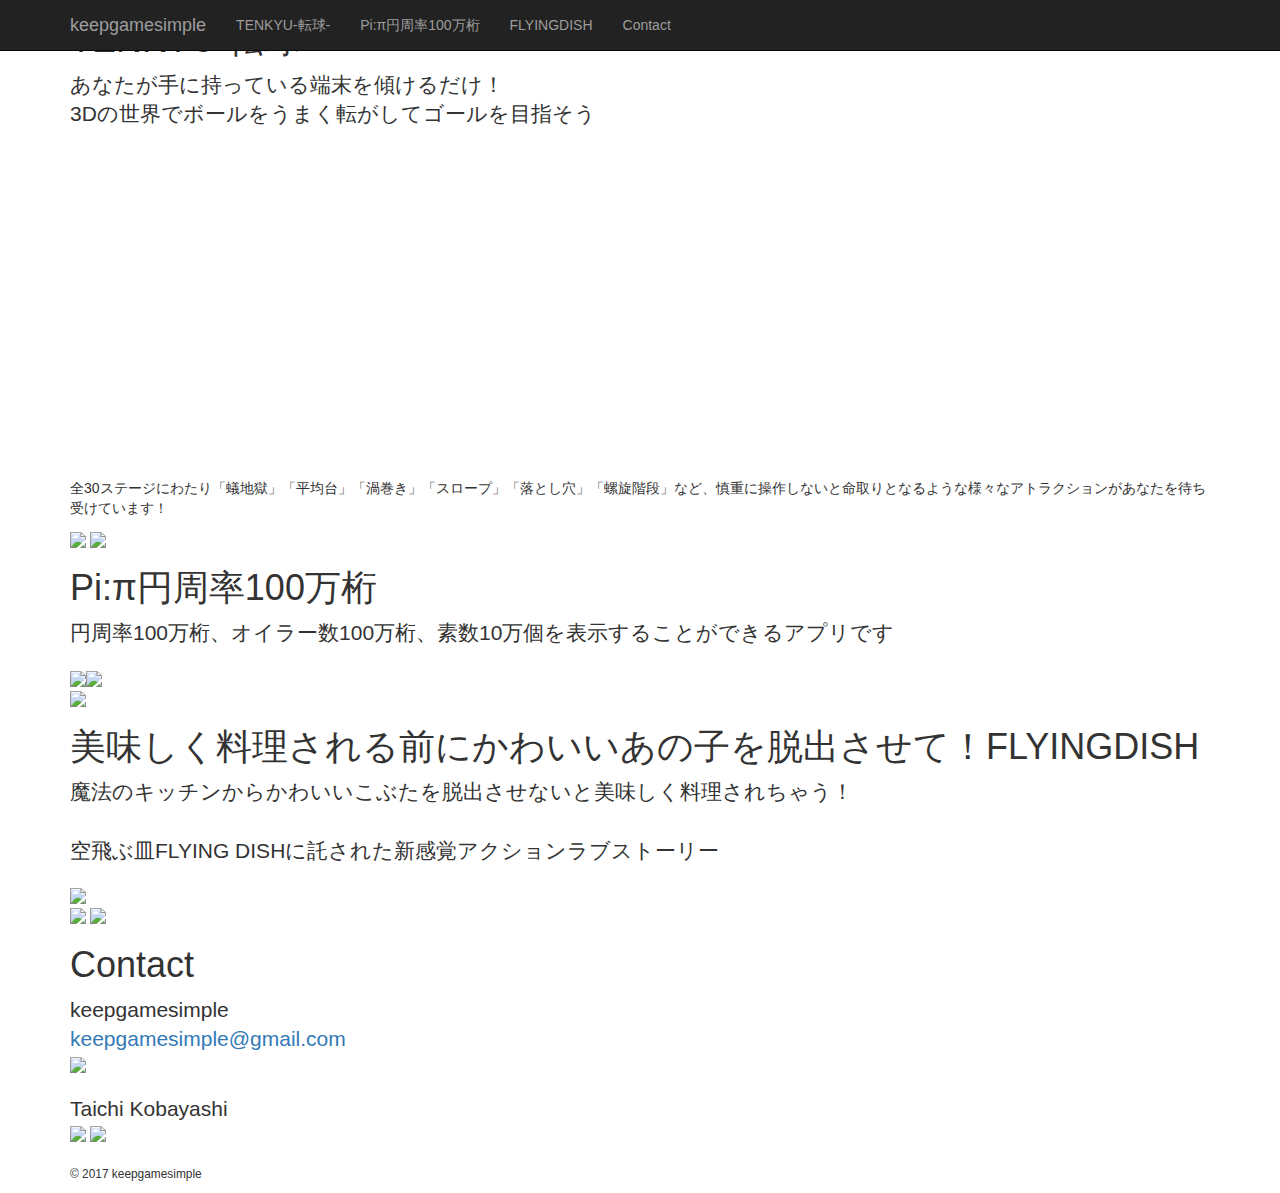
==== index.html @ e16b0402 "GAをhead内に配置" ====
<!DOCTYPE html>
<html>
  <head>
    <meta charset="utf-8">
    <meta http-equiv="X-UA-Compatible" content="IE=edge">
    <meta name="viewport" content="width=device-width, initial-scale=1">
    <!-- The above 3 meta tags *must* come first in the head; any other head content must come *after* these tags -->

    <title>keepgamesimple</title>
    <link rel="icon" type="image/png" href="image/favicon.png" />

    <meta property="og:title" content="keepgamesimple" />
    <meta property="og:url" content="https://kbysta1.github.io/index.html" />
    <meta property="og:type" content="website" />
    <meta property="og:image" content="https://kbysta1.github.io/image/keepgamesimple_logo.png" />
    <meta property="og:site_name" content="keepgamesimple" />
    <meta property="og:description" content="2017年 iOS, Android向けボール転がしゲーム「TENKYU-転球-」をリリース！keepgamesimpleはシンプルにこだわったゲームを制作しています" />

    <!-- Bootstrap -->
    <link rel="stylesheet" href="https://maxcdn.bootstrapcdn.com/bootstrap/3.3.7/css/bootstrap.min.css" integrity="sha384-BVYiiSIFeK1dGmJRAkycuHAHRg32OmUcww7on3RYdg4Va+PmSTsz/K68vbdEjh4u" crossorigin="anonymous">
    <link rel="stylesheet" href="https://maxcdn.bootstrapcdn.com/bootstrap/3.3.7/css/bootstrap-theme.min.css" integrity="sha384-rHyoN1iRsVXV4nD0JutlnGaslCJuC7uwjduW9SVrLvRYooPp2bWYgmgJQIXwl/Sp" crossorigin="anonymous">
    <link rel="stylesheet" href="css/custom.css">

    <!-- HTML5 shim and Respond.js for IE8 support of HTML5 elements and media queries -->
    <!-- WARNING: Respond.js doesn't work if you view the page via file:// -->
    <!--[if lt IE 9]>
      <script src="https://oss.maxcdn.com/html5shiv/3.7.3/html5shiv.min.js"></script>
      <script src="https://oss.maxcdn.com/respond/1.4.2/respond.min.js"></script>
    <![endif]-->

    <script>
      (function(i,s,o,g,r,a,m){i['GoogleAnalyticsObject']=r;i[r]=i[r]||function(){
      (i[r].q=i[r].q||[]).push(arguments)},i[r].l=1*new Date();a=s.createElement(o),
      m=s.getElementsByTagName(o)[0];a.async=1;a.src=g;m.parentNode.insertBefore(a,m)
      })(window,document,'script','https://www.google-analytics.com/analytics.js','ga');
    
      ga('create', 'UA-96598038-1', 'auto');
      ga('send', 'pageview');
    
    </script>
  </head>
  <body>

    <nav class="navbar navbar-inverse navbar-fixed-top">
      <div class="container">
        <div class="navbar-header">
          <button type="button" class="navbar-toggle collapsed" data-toggle="collapse" data-target="#navbar" aria-expanded="false" aria-controls="navbar">
            <span class="sr-only">Toggle navigation</span>
            <span class="icon-bar"></span>
            <span class="icon-bar"></span>
            <span class="icon-bar"></span>
            <span class="icon-bar"></span>
          </button>
          <a class="navbar-brand" href="#">keepgamesimple</a>
        </div>
        <div id="navbar" class="collapse navbar-collapse">
          <ul class="nav navbar-nav">
            <li><a href="#tenkyu">TENKYU-転球-</a></li>
            <li><a href="#pi">Pi:π円周率100万桁</a></li>
            <li><a href="#flyingdish">FLYINGDISH</a></li>
            <li><a href="#contact">Contact</a></li>
          </ul>
        </div><!--/.nav-collapse -->
      </div>
    </nav>

    <div class="container">
      <div class="starter-template" id="tenkyu">
        <h1>TENKYU-転球-</h1>
        <p class="lead">あなたが手に持っている端末を傾けるだけ！<br>3Dの世界でボールをうまく転がしてゴールを目指そう<br></p>
        <p class="movie-wrap"><iframe width="560" height="315" src="https://www.youtube.com/embed/v9nyya80d1k?ecver=1" frameborder="0" allowfullscreen></iframe><br>
        <p>全30ステージにわたり「蟻地獄」「平均台」「渦巻き」「スロープ」「落とし穴」「螺旋階段」など、慎重に操作しないと命取りとなるような様々なアトラクションがあなたを待ち受けています！</p>
        <div>
          <a target=”_blank” href="https://itunes.apple.com/app/id1189800250?mt=8"><img width="135px" src="image/Download_on_the_App_Store_Badge_US-UK_135x40.svg"></a>
          <a target=”_blank” href="https://play.google.com/store/apps/details?id=com.keepgamesimple.rollingsphere"><img width="155px" src="image/google-play-badge.png"></a>
        </div>
      </div>

      <div class="starter-template" id="pi">
        <h1>Pi:π円周率100万桁</h1>
        <p class="lead">円周率100万桁、オイラー数100万桁、素数10万個を表示することができるアプリです</p>
        <figure> 
          <img src="image/pi3.png" width="300px"><img src="image/pi1.png" width="300px"> 
        </figure>
        <div>
          <a target=”_blank” href="https://itunes.apple.com/app/id1037576106?mt=8"><img width="135px" src="image/Download_on_the_App_Store_Badge_US-UK_135x40.svg"></a>
        </div>
      </div>

      <div class="starter-template" id="flyingdish">
        <h1>美味しく料理される前にかわいいあの子を脱出させて！FLYINGDISH</h1>
        <p class="lead">魔法のキッチンからかわいいこぶたを脱出させないと美味しく料理されちゃう！<br><br>空飛ぶ皿FLYING DISHに託された新感覚アクションラブストーリー</p>
        <figure> 
          <img src="image/flyingdish.png" width="300px">
        </figure>
        <div>
          <a target=”_blank” href="https://itunes.apple.com/app/id908052584?mt=8"><img width="135px" src="image/Download_on_the_App_Store_Badge_US-UK_135x40.svg"></a>
          <a target=”_blank” href="https://play.google.com/store/apps/details?id=com.keepgamesimple.FlyingDish"><img width="155px" src="image/google-play-badge.png"></a>
        </div>
      </div>

      <div class="starter-template" id="contact">
        <h1>Contact</h1>
        <address>
          <p class="lead" style="margin-bottom:0px">keepgamesimple<br><a href="mailto:keepgamesimple@gmail.com">keepgamesimple@gmail.com</a></p>
          <p><a target=”_blank” href="https://twitter.com/keepgamesimple" alt="twitter"><img src="image/Twitter_Social_Icon_Blue.png" width="64px"></a></p>
        </address>

        <address>
          <p class="lead" style="margin-bottom:0px">Taichi Kobayashi</p>
          <div>
            <a target=”_blank” href="http://qiita.com/kbysta1" alt="qiita"><img src="image/qiita-square.png" width="64px"></a>
            <a target=”_blank” href="https://github.com/kbysta1" alt="github"><img src="image/GitHub-Mark-64px.png" width="64px"></a>
          </div>
        </address>
      </div>

      <div class="starter-template">
        <p><small>&copy; 2017 keepgamesimple</small></p>
      </div>

    </div><!-- /.container -->

    <script src="https://ajax.googleapis.com/ajax/libs/jquery/1.12.4/jquery.min.js"></script>
    <script src="https://maxcdn.bootstrapcdn.com/bootstrap/3.3.7/js/bootstrap.min.js" integrity="sha384-Tc5IQib027qvyjSMfHjOMaLkfuWVxZxUPnCJA7l2mCWNIpG9mGCD8wGNIcPD7Txa" crossorigin="anonymous"></script>
  </body>
</html>
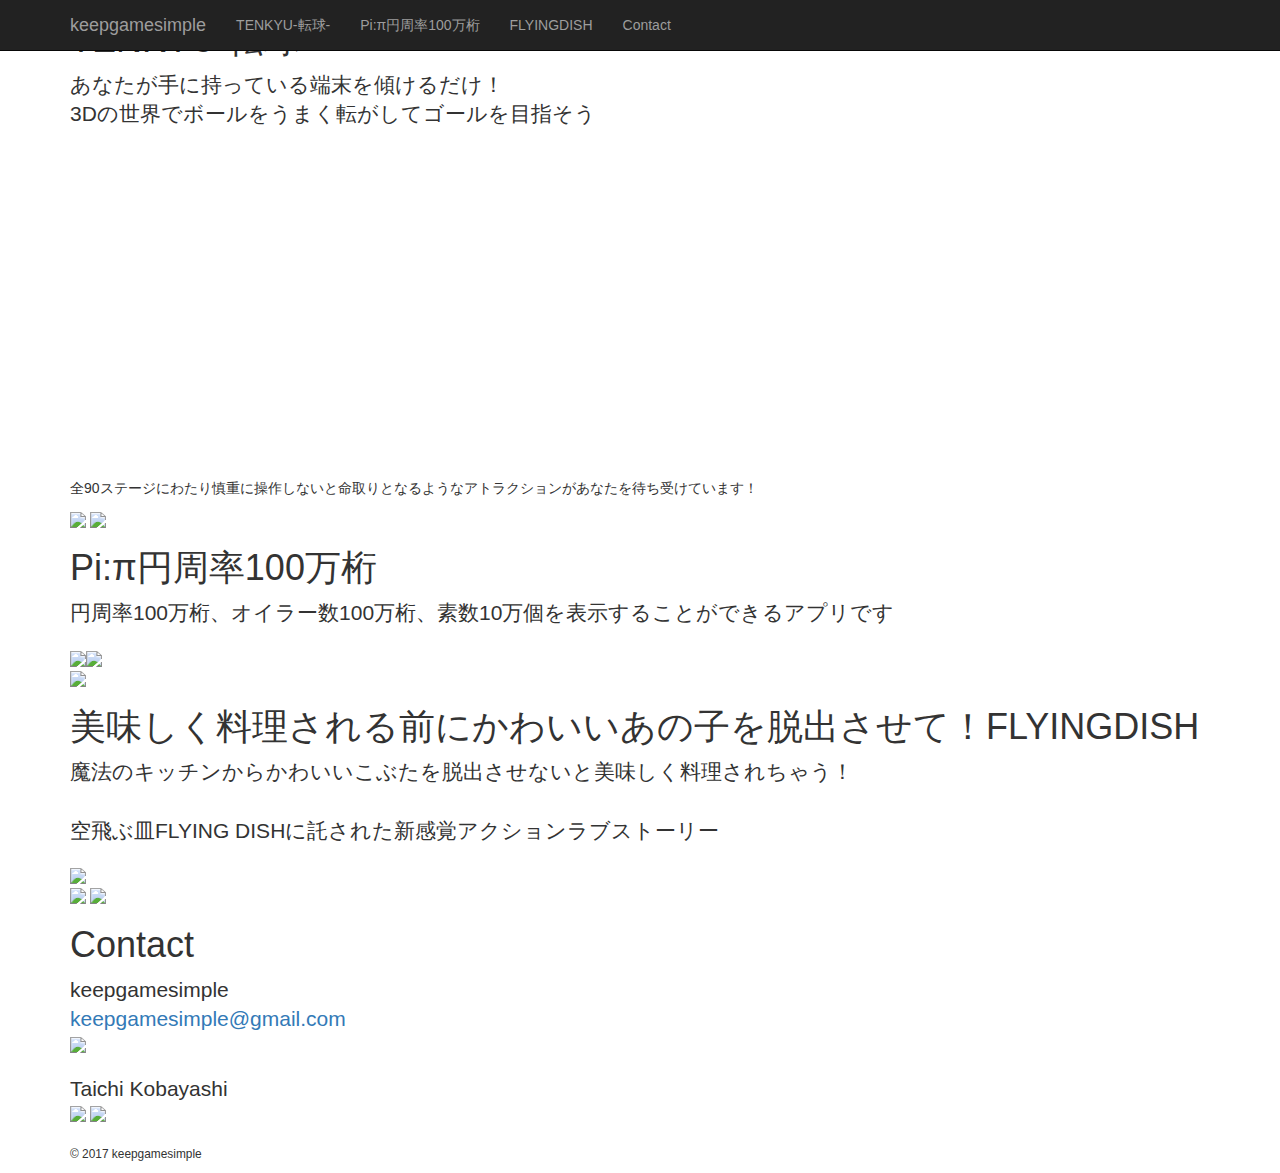
==== commit a467ad98: "tenkyu v2" ====
--- a/index.html
+++ b/index.html
@@ -9,6 +9,9 @@
     <title>keepgamesimple</title>
     <link rel="icon" type="image/png" href="image/favicon.png" />
 
+    <meta name="keywords" content="keepgamesimple"/>
+    <meta name="description" content="2017年 iOS, Android向けボール転がしゲーム「TENKYU-転球-」をリリース！keepgamesimpleはシンプルにこだわったゲームを制作しています"/>
+   
     <meta property="og:title" content="keepgamesimple" />
     <meta property="og:url" content="https://kbysta1.github.io/index.html" />
     <meta property="og:type" content="website" />
@@ -54,42 +57,46 @@
           <a class="navbar-brand" href="#">keepgamesimple</a>
         </div>
         <div id="navbar" class="collapse navbar-collapse">
-          <ul class="nav navbar-nav">
-            <li><a href="#tenkyu">TENKYU-転球-</a></li>
-            <li><a href="#pi">Pi:π円周率100万桁</a></li>
-            <li><a href="#flyingdish">FLYINGDISH</a></li>
-            <li><a href="#contact">Contact</a></li>
+          <ul class="nav navbar-nav"  itemscope itemtype="http://schema.org/SiteNavigationElement">
+            <li itemprop="name"><a href="#tenkyu">TENKYU-転球-</a></li>
+            <li itemprop="name"><a href="#pi">Pi:π円周率100万桁</a></li>
+            <li itemprop="name"><a href="#flyingdish">FLYINGDISH</a></li>
+            <li itemprop="name"><a href="#contact">Contact</a></li>
           </ul>
         </div><!--/.nav-collapse -->
       </div>
     </nav>
 
     <div class="container">
-      <div class="starter-template" id="tenkyu">
-        <h1>TENKYU-転球-</h1>
-        <p class="lead">あなたが手に持っている端末を傾けるだけ！<br>3Dの世界でボールをうまく転がしてゴールを目指そう<br></p>
-        <p class="movie-wrap"><iframe width="560" height="315" src="https://www.youtube.com/embed/v9nyya80d1k?ecver=1" frameborder="0" allowfullscreen></iframe><br>
-        <p>全30ステージにわたり「蟻地獄」「平均台」「渦巻き」「スロープ」「落とし穴」「螺旋階段」など、慎重に操作しないと命取りとなるような様々なアトラクションがあなたを待ち受けています！</p>
+      <div class="starter-template" id="tenkyu" itemscope itemtype="http://schema.org/MobileApplication">
+        <h1 itemprop="name">TENKYU-転球-</h1>
+        <p class="lead" itemprop="description">あなたが手に持っている端末を傾けるだけ！<br>3Dの世界でボールをうまく転がしてゴールを目指そう<br></p>
+        <p class="movie-wrap"><iframe width="560" height="315" src="https://www.youtube.com/embed/AOAkXxg40KI?ecver=1" frameborder="0" allowfullscreen></iframe></p>
+        <p> 全90ステージにわたり慎重に操作しないと命取りとなるようなアトラクションがあなたを待ち受けています！</p>
         <div>
           <a target=”_blank” href="https://itunes.apple.com/app/id1189800250?mt=8"><img width="135px" src="image/Download_on_the_App_Store_Badge_US-UK_135x40.svg"></a>
           <a target=”_blank” href="https://play.google.com/store/apps/details?id=com.keepgamesimple.rollingsphere"><img width="155px" src="image/google-play-badge.png"></a>
         </div>
+        <span itemprop="operatingSystem" hidden>iOS, Android</span>
+        <span itemprop="applicationCategory" hidden>Game</span>
       </div>
 
-      <div class="starter-template" id="pi">
-        <h1>Pi:π円周率100万桁</h1>
-        <p class="lead">円周率100万桁、オイラー数100万桁、素数10万個を表示することができるアプリです</p>
+      <div class="starter-template" id="pi" itemscope itemtype="http://schema.org/MobileApplication">
+        <h1 itemprop="name">Pi:π円周率100万桁</h1>
+        <p class="lead" itemprop="description">円周率100万桁、オイラー数100万桁、素数10万個を表示することができるアプリです</p>
         <figure> 
           <img src="image/pi3.png" width="300px"><img src="image/pi1.png" width="300px"> 
         </figure>
         <div>
           <a target=”_blank” href="https://itunes.apple.com/app/id1037576106?mt=8"><img width="135px" src="image/Download_on_the_App_Store_Badge_US-UK_135x40.svg"></a>
         </div>
+        <span itemprop="operatingSystem" hidden>iOS, Android</span>
+        <span itemprop="applicationCategory" hidden>Game</span>
       </div>
 
-      <div class="starter-template" id="flyingdish">
-        <h1>美味しく料理される前にかわいいあの子を脱出させて！FLYINGDISH</h1>
-        <p class="lead">魔法のキッチンからかわいいこぶたを脱出させないと美味しく料理されちゃう！<br><br>空飛ぶ皿FLYING DISHに託された新感覚アクションラブストーリー</p>
+      <div class="starter-template" id="flyingdish" itemscope itemtype="http://schema.org/MobileApplication">
+        <h1 itemprop="name">美味しく料理される前にかわいいあの子を脱出させて！FLYINGDISH</h1>
+        <p class="lead" itemprop="description">魔法のキッチンからかわいいこぶたを脱出させないと美味しく料理されちゃう！<br><br>空飛ぶ皿FLYING DISHに託された新感覚アクションラブストーリー</p>
         <figure> 
           <img src="image/flyingdish.png" width="300px">
         </figure>
@@ -97,6 +104,8 @@
           <a target=”_blank” href="https://itunes.apple.com/app/id908052584?mt=8"><img width="135px" src="image/Download_on_the_App_Store_Badge_US-UK_135x40.svg"></a>
           <a target=”_blank” href="https://play.google.com/store/apps/details?id=com.keepgamesimple.FlyingDish"><img width="155px" src="image/google-play-badge.png"></a>
         </div>
+        <span itemprop="operatingSystem" hidden>iOS, Android</span>
+        <span itemprop="applicationCategory" hidden>Game</span>
       </div>
 
       <div class="starter-template" id="contact">
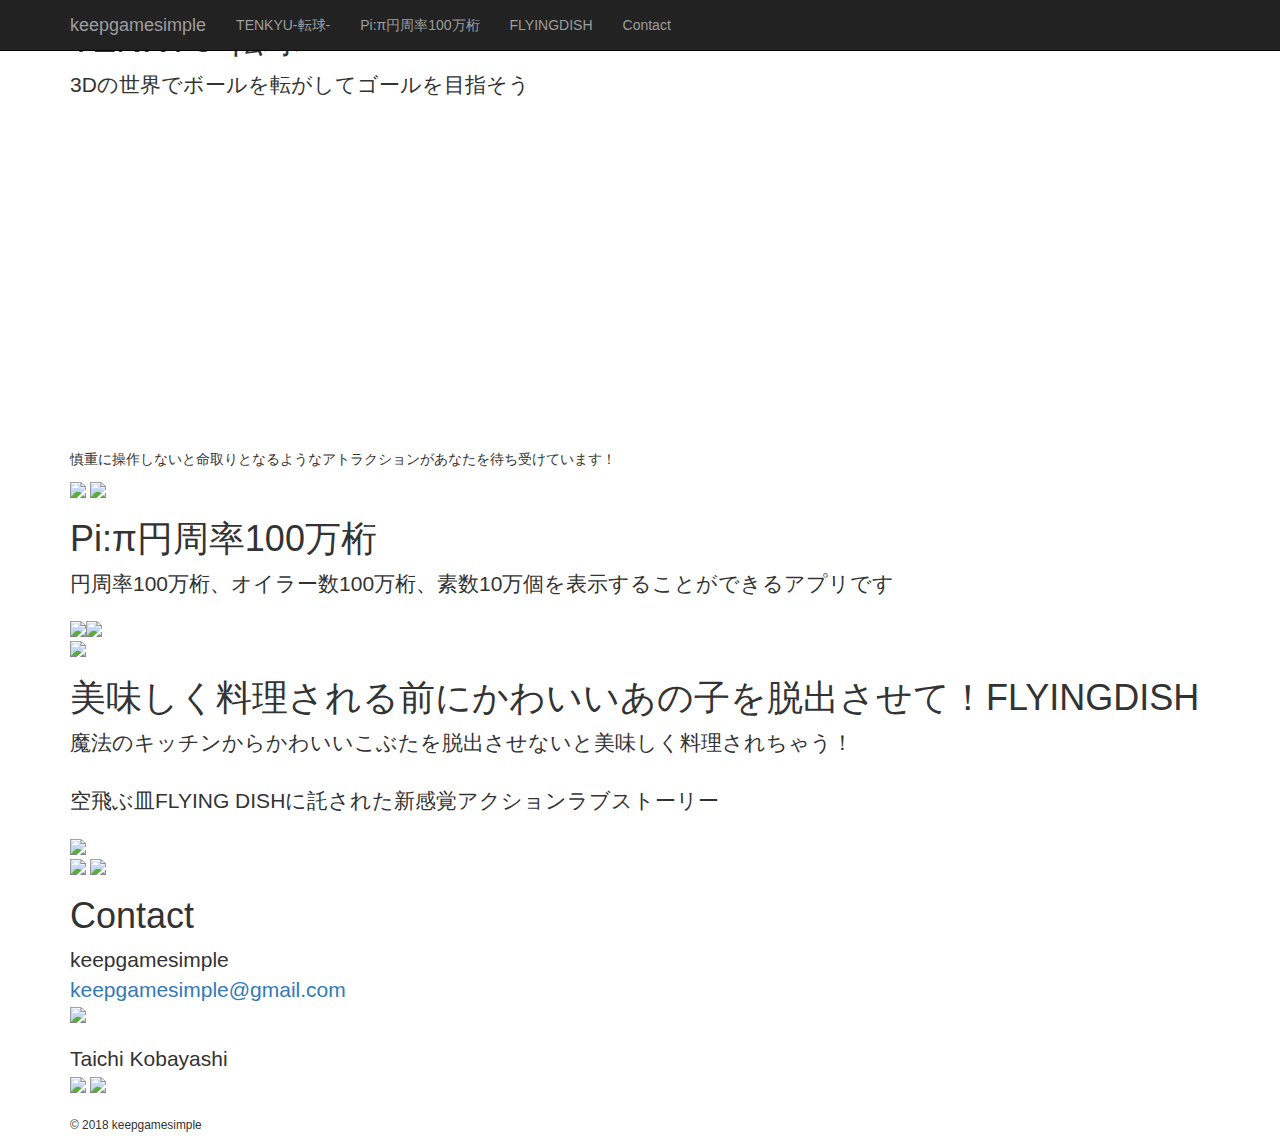
==== commit 5ffb87f5: "update" ====
--- a/index.html
+++ b/index.html
@@ -10,14 +10,14 @@
     <link rel="icon" type="image/png" href="image/favicon.png" />
 
     <meta name="keywords" content="keepgamesimple"/>
-    <meta name="description" content="2017年 iOS, Android向けボール転がしゲーム「TENKYU-転球-」をリリース！keepgamesimpleはシンプルにこだわったゲームを制作しています"/>
+    <meta name="description" content="iOS, Android向けボール転がしゲーム「TENKYU-転球-」をリリース！keepgamesimpleはシンプルにこだわったゲームを制作しています"/>
    
     <meta property="og:title" content="keepgamesimple" />
     <meta property="og:url" content="https://kbysta1.github.io/index.html" />
     <meta property="og:type" content="website" />
     <meta property="og:image" content="https://kbysta1.github.io/image/keepgamesimple_logo.png" />
     <meta property="og:site_name" content="keepgamesimple" />
-    <meta property="og:description" content="2017年 iOS, Android向けボール転がしゲーム「TENKYU-転球-」をリリース！keepgamesimpleはシンプルにこだわったゲームを制作しています" />
+    <meta property="og:description" content="iOS, Android向けボール転がしゲーム「TENKYU-転球-」をリリース！keepgamesimpleはシンプルにこだわったゲームを制作しています" />
 
     <!-- Bootstrap -->
     <link rel="stylesheet" href="https://maxcdn.bootstrapcdn.com/bootstrap/3.3.7/css/bootstrap.min.css" integrity="sha384-BVYiiSIFeK1dGmJRAkycuHAHRg32OmUcww7on3RYdg4Va+PmSTsz/K68vbdEjh4u" crossorigin="anonymous">
@@ -70,9 +70,9 @@
     <div class="container">
       <div class="starter-template" id="tenkyu" itemscope itemtype="http://schema.org/MobileApplication">
         <h1 itemprop="name">TENKYU-転球-</h1>
-        <p class="lead" itemprop="description">あなたが手に持っている端末を傾けるだけ！<br>3Dの世界でボールをうまく転がしてゴールを目指そう<br></p>
+        <p class="lead" itemprop="description">3Dの世界でボールを転がしてゴールを目指そう<br></p>
         <p class="movie-wrap"><iframe width="560" height="315" src="https://www.youtube.com/embed/AOAkXxg40KI?ecver=1" frameborder="0" allowfullscreen></iframe></p>
-        <p> 全90ステージにわたり慎重に操作しないと命取りとなるようなアトラクションがあなたを待ち受けています！</p>
+        <p> 慎重に操作しないと命取りとなるようなアトラクションがあなたを待ち受けています！</p>
         <div>
           <a target=”_blank” href="https://itunes.apple.com/app/id1189800250?mt=8"><img width="135px" src="image/Download_on_the_App_Store_Badge_US-UK_135x40.svg"></a>
           <a target=”_blank” href="https://play.google.com/store/apps/details?id=com.keepgamesimple.rollingsphere"><img width="155px" src="image/google-play-badge.png"></a>
@@ -125,7 +125,7 @@
       </div>
 
       <div class="starter-template">
-        <p><small>&copy; 2017 keepgamesimple</small></p>
+        <p><small>&copy; 2018 keepgamesimple</small></p>
       </div>
 
     </div><!-- /.container -->
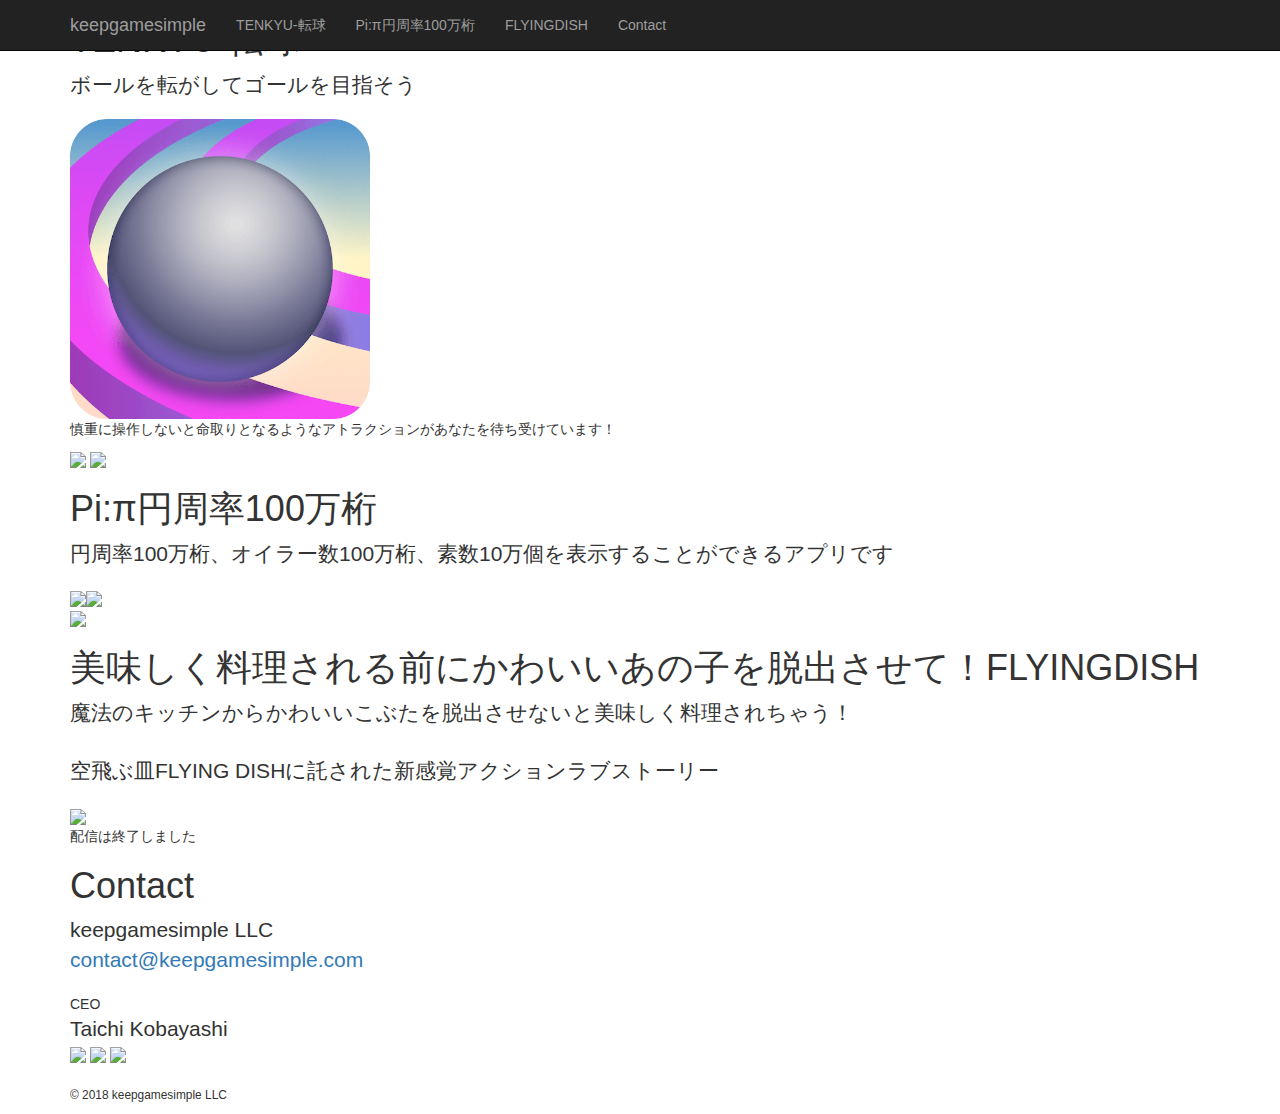
==== commit d7ebff12: "情報更新" ====
--- a/index.html
+++ b/index.html
@@ -10,14 +10,14 @@
     <link rel="icon" type="image/png" href="image/favicon.png" />
 
     <meta name="keywords" content="keepgamesimple"/>
-    <meta name="description" content="iOS, Android向けボール転がしゲーム「TENKYU-転球-」をリリース！keepgamesimpleはシンプルにこだわったゲームを制作しています"/>
+    <meta name="description" content="iOS, Android向けボール転がしゲーム「TENKYU-転球」をリリース！keepgamesimpleはシンプルにこだわったゲームを制作しています"/>
    
     <meta property="og:title" content="keepgamesimple" />
     <meta property="og:url" content="https://kbysta1.github.io/index.html" />
     <meta property="og:type" content="website" />
     <meta property="og:image" content="https://kbysta1.github.io/image/keepgamesimple_logo.png" />
     <meta property="og:site_name" content="keepgamesimple" />
-    <meta property="og:description" content="iOS, Android向けボール転がしゲーム「TENKYU-転球-」をリリース！keepgamesimpleはシンプルにこだわったゲームを制作しています" />
+    <meta property="og:description" content="iOS, Android向けボール転がしゲーム「TENKYU-転球」をリリース！keepgamesimpleはシンプルにこだわったゲームを制作しています" />
 
     <!-- Bootstrap -->
     <link rel="stylesheet" href="https://maxcdn.bootstrapcdn.com/bootstrap/3.3.7/css/bootstrap.min.css" integrity="sha384-BVYiiSIFeK1dGmJRAkycuHAHRg32OmUcww7on3RYdg4Va+PmSTsz/K68vbdEjh4u" crossorigin="anonymous">
@@ -58,7 +58,7 @@
         </div>
         <div id="navbar" class="collapse navbar-collapse">
           <ul class="nav navbar-nav"  itemscope itemtype="http://schema.org/SiteNavigationElement">
-            <li itemprop="name"><a href="#tenkyu">TENKYU-転球-</a></li>
+            <li itemprop="name"><a href="#tenkyu">TENKYU-転球</a></li>
             <li itemprop="name"><a href="#pi">Pi:π円周率100万桁</a></li>
             <li itemprop="name"><a href="#flyingdish">FLYINGDISH</a></li>
             <li itemprop="name"><a href="#contact">Contact</a></li>
@@ -69,13 +69,15 @@
 
     <div class="container">
       <div class="starter-template" id="tenkyu" itemscope itemtype="http://schema.org/MobileApplication">
-        <h1 itemprop="name">TENKYU-転球-</h1>
-        <p class="lead" itemprop="description">3Dの世界でボールを転がしてゴールを目指そう<br></p>
-        <p class="movie-wrap"><iframe width="560" height="315" src="https://www.youtube.com/embed/AOAkXxg40KI?ecver=1" frameborder="0" allowfullscreen></iframe></p>
+        <h1 itemprop="name">TENKYU-転球</h1>
+        <p class="lead" itemprop="description">ボールを転がしてゴールを目指そう<br></p>
+        <figure> 
+          <img src="image/tenkyu_icon_rounded.png" width="300px">
+        </figure>
         <p> 慎重に操作しないと命取りとなるようなアトラクションがあなたを待ち受けています！</p>
         <div>
           <a target=”_blank” href="https://itunes.apple.com/app/id1189800250?mt=8"><img width="135px" src="image/Download_on_the_App_Store_Badge_US-UK_135x40.svg"></a>
-          <a target=”_blank” href="https://play.google.com/store/apps/details?id=com.keepgamesimple.rollingsphere"><img width="155px" src="image/google-play-badge.png"></a>
+          <a target=”_blank” href="https://play.google.com/store/apps/details?id=io.voodoo.tenkyu"><img width="155px" src="image/google-play-badge.png"></a>
         </div>
         <span itemprop="operatingSystem" hidden>iOS, Android</span>
         <span itemprop="applicationCategory" hidden>Game</span>
@@ -100,10 +102,7 @@
         <figure> 
           <img src="image/flyingdish.png" width="300px">
         </figure>
-        <div>
-          <a target=”_blank” href="https://itunes.apple.com/app/id908052584?mt=8"><img width="135px" src="image/Download_on_the_App_Store_Badge_US-UK_135x40.svg"></a>
-          <a target=”_blank” href="https://play.google.com/store/apps/details?id=com.keepgamesimple.FlyingDish"><img width="155px" src="image/google-play-badge.png"></a>
-        </div>
+        <p>配信は終了しました</p>
         <span itemprop="operatingSystem" hidden>iOS, Android</span>
         <span itemprop="applicationCategory" hidden>Game</span>
       </div>
@@ -111,21 +110,22 @@
       <div class="starter-template" id="contact">
         <h1>Contact</h1>
         <address>
-          <p class="lead" style="margin-bottom:0px">keepgamesimple<br><a href="mailto:keepgamesimple@gmail.com">keepgamesimple@gmail.com</a></p>
-          <p><a target=”_blank” href="https://twitter.com/keepgamesimple" alt="twitter"><img src="image/Twitter_Social_Icon_Blue.png" width="64px"></a></p>
+          <p class="lead" style="margin-bottom:0px">keepgamesimple LLC<br><a href="mailto:contact@keepgamesimple.com">contact@keepgamesimple.com</a></p>
         </address>
 
         <address>
+          <p style="margin-bottom:0px">CEO</p>
           <p class="lead" style="margin-bottom:0px">Taichi Kobayashi</p>
           <div>
             <a target=”_blank” href="http://qiita.com/kbysta1" alt="qiita"><img src="image/qiita-square.png" width="64px"></a>
             <a target=”_blank” href="https://github.com/kbysta1" alt="github"><img src="image/GitHub-Mark-64px.png" width="64px"></a>
+            <a target=”_blank” href="https://twitter.com/kbysta1" alt="twitter"><img src="image/Twitter_Social_Icon_Blue.png" width="64px"></a>
           </div>
         </address>
       </div>
 
       <div class="starter-template">
-        <p><small>&copy; 2018 keepgamesimple</small></p>
+        <p><small>&copy; 2018 keepgamesimple LLC</small></p>
       </div>
 
     </div><!-- /.container -->
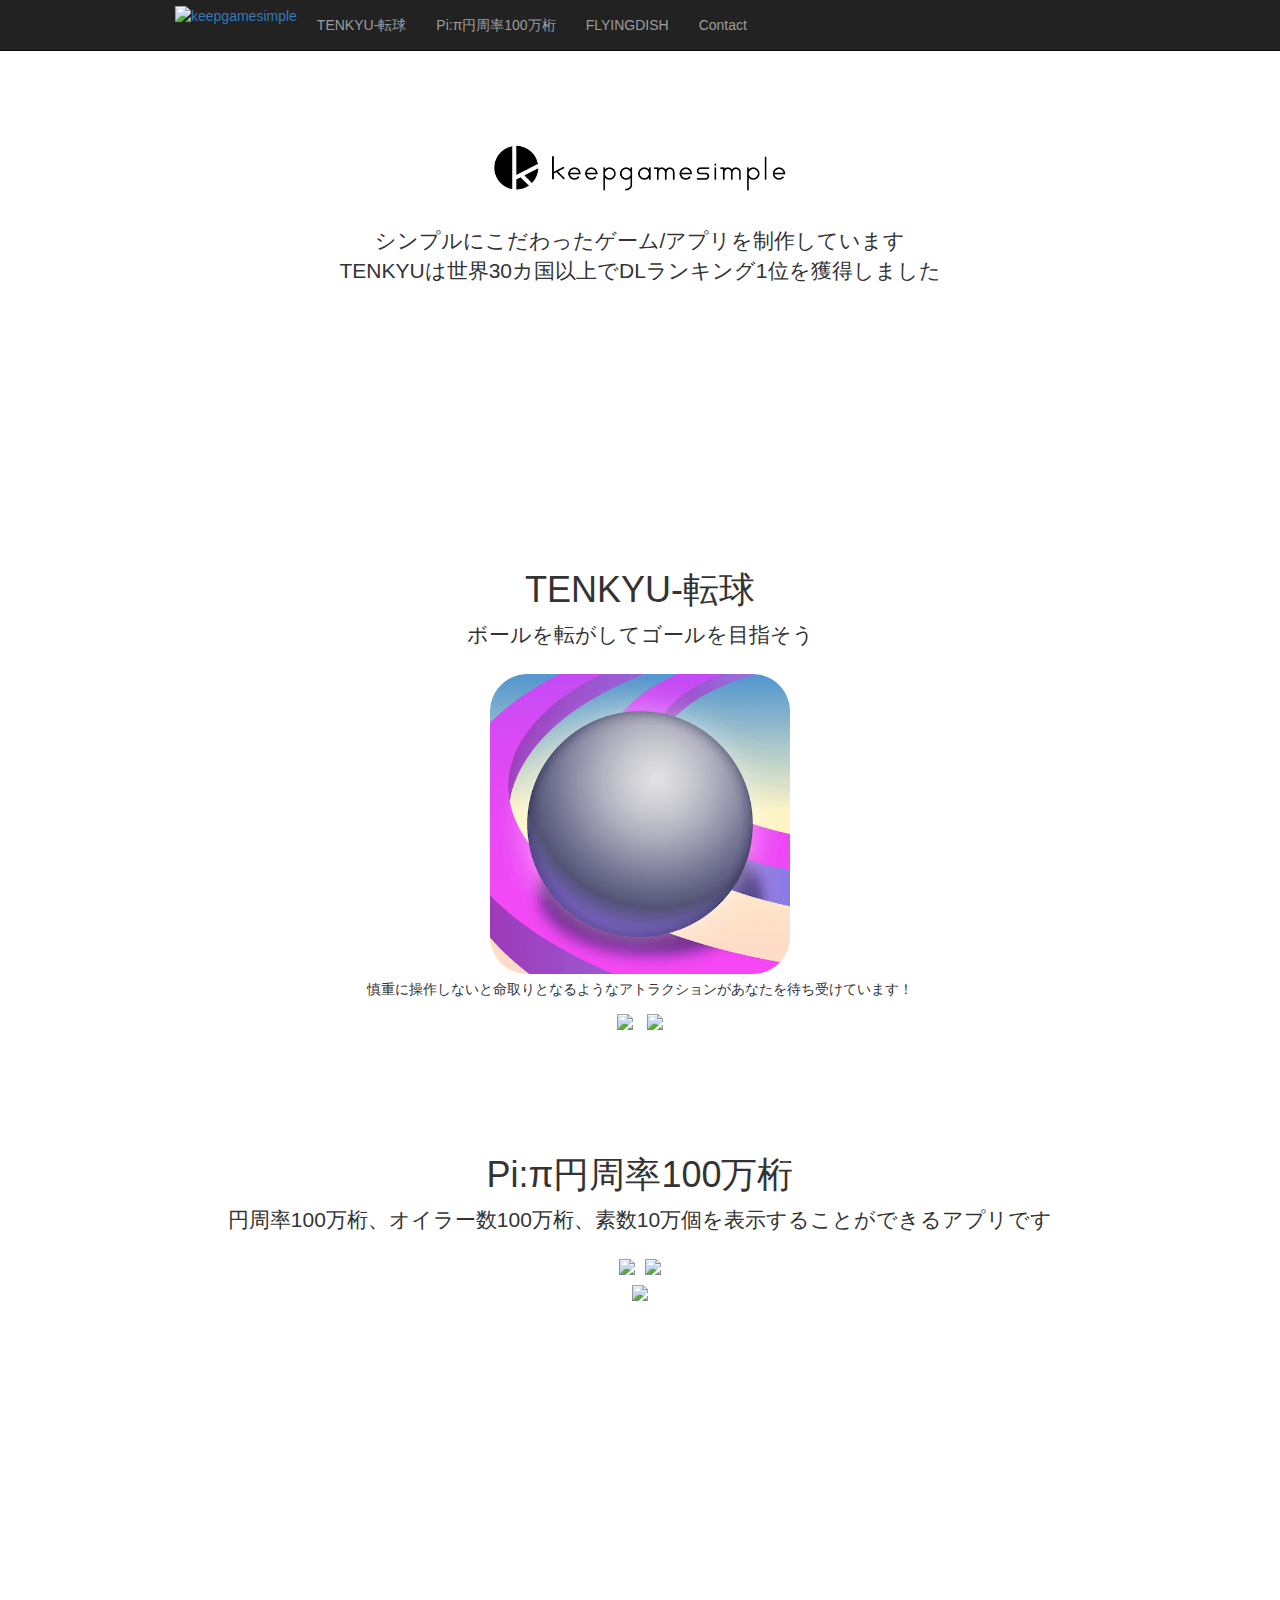
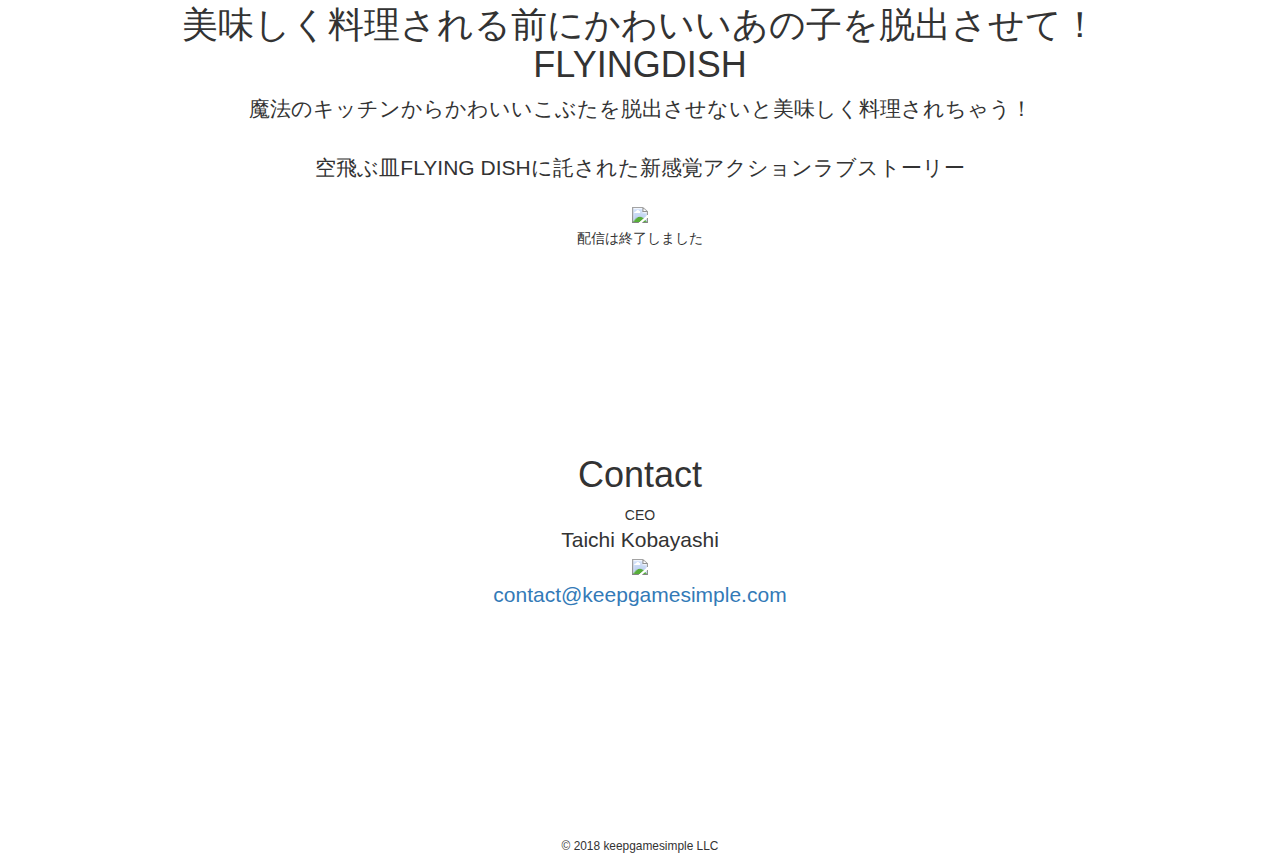
==== commit dcd4e290: "layout" ====
--- a/index.html
+++ b/index.html
@@ -10,14 +10,14 @@
     <link rel="icon" type="image/png" href="image/favicon.png" />
 
     <meta name="keywords" content="keepgamesimple"/>
-    <meta name="description" content="iOS, Android向けボール転がしゲーム「TENKYU-転球」をリリース！keepgamesimpleはシンプルにこだわったゲームを制作しています"/>
+    <meta name="description" content="iOS, Android向けゲーム「TENKYU」は世界30カ国以上でDLランキング1位を獲得. keepgamesimpleはシンプルにこだわったゲームを制作しています"/>
    
     <meta property="og:title" content="keepgamesimple" />
     <meta property="og:url" content="https://kbysta1.github.io/index.html" />
     <meta property="og:type" content="website" />
     <meta property="og:image" content="https://kbysta1.github.io/image/keepgamesimple_logo.png" />
     <meta property="og:site_name" content="keepgamesimple" />
-    <meta property="og:description" content="iOS, Android向けボール転がしゲーム「TENKYU-転球」をリリース！keepgamesimpleはシンプルにこだわったゲームを制作しています" />
+    <meta property="og:description" content="iOS, Android向けゲーム「TENKYU」は世界30カ国以上でDLランキング1位を獲得. keepgamesimpleはシンプルにこだわったゲームを制作しています" />
 
     <!-- Bootstrap -->
     <link rel="stylesheet" href="https://maxcdn.bootstrapcdn.com/bootstrap/3.3.7/css/bootstrap.min.css" integrity="sha384-BVYiiSIFeK1dGmJRAkycuHAHRg32OmUcww7on3RYdg4Va+PmSTsz/K68vbdEjh4u" crossorigin="anonymous">
@@ -54,7 +54,7 @@
             <span class="icon-bar"></span>
             <span class="icon-bar"></span>
           </button>
-          <a class="navbar-brand" href="#">keepgamesimple</a>
+          <a href="#"><img alt="keepgamesimple" src="image/logo_white.png" width="40px" style="margin-top:6px"></a>
         </div>
         <div id="navbar" class="collapse navbar-collapse">
           <ul class="nav navbar-nav"  itemscope itemtype="http://schema.org/SiteNavigationElement">
@@ -68,6 +68,11 @@
     </nav>
 
     <div class="container">
+      <div class="starter-template" id="about">
+        <h1> <img src="image/logo_black2.png" width="300px"> </h1>
+        <p class="lead">シンプルにこだわったゲーム/アプリを制作しています<br>TENKYUは世界30カ国以上でDLランキング1位を獲得しました</p>
+      </div>
+
       <div class="starter-template" id="tenkyu" itemscope itemtype="http://schema.org/MobileApplication">
         <h1 itemprop="name">TENKYU-転球</h1>
         <p class="lead" itemprop="description">ボールを転がしてゴールを目指そう<br></p>
@@ -110,21 +115,18 @@
       <div class="starter-template" id="contact">
         <h1>Contact</h1>
         <address>
-          <p class="lead" style="margin-bottom:0px">keepgamesimple LLC<br><a href="mailto:contact@keepgamesimple.com">contact@keepgamesimple.com</a></p>
-        </address>
-
-        <address>
           <p style="margin-bottom:0px">CEO</p>
           <p class="lead" style="margin-bottom:0px">Taichi Kobayashi</p>
           <div>
-            <a target=”_blank” href="http://qiita.com/kbysta1" alt="qiita"><img src="image/qiita-square.png" width="64px"></a>
-            <a target=”_blank” href="https://github.com/kbysta1" alt="github"><img src="image/GitHub-Mark-64px.png" width="64px"></a>
+            <!-- <a target=”_blank” href="http://qiita.com/kbysta1" alt="qiita"><img src="image/qiita-square.png" width="64px"></a> -->
+            <!-- <a target=”_blank” href="https://github.com/kbysta1" alt="github"><img src="image/GitHub-Mark-64px.png" width="64px"></a> -->
             <a target=”_blank” href="https://twitter.com/kbysta1" alt="twitter"><img src="image/Twitter_Social_Icon_Blue.png" width="64px"></a>
           </div>
+          <p class="lead"><a href="mailto:contact@keepgamesimple.com">contact@keepgamesimple.com</a></p>
         </address>
       </div>
 
-      <div class="starter-template">
+      <div class="starter-template-copylight">
         <p><small>&copy; 2018 keepgamesimple LLC</small></p>
       </div>
 
--- a/css/custom.css
+++ b/css/custom.css
@@ -0,0 +1,49 @@
+
+body {
+  padding-top: 50px;
+  height: 100%;
+}
+
+.starter-template {
+  padding: 50px 0px;
+  text-align: center;
+  min-height: 50vh;
+}
+
+.starter-template-copylight {
+  text-align: center;
+}
+
+img {
+  margin:5px;
+}
+
+.movie-wrap {
+  position: relative;
+  width: 100%;
+  padding-top: 56.25%;
+}
+
+.movie-wrap iframe {
+  position: absolute;
+  top: 0;
+  right: 0%;
+  width: 100% !important;
+  height: 100% !important;
+}
+
+@media (min-width: 970px) {
+  .container {
+    width:970px;
+  }
+}
+@media (min-width: 768px) {
+    .dl-horizontal dt {
+        width:280px;
+        white-space: normal;
+        margin-bottom: 5px;
+    }
+    .dl-horizontal dd {
+        margin-left:300px;
+    }
+}
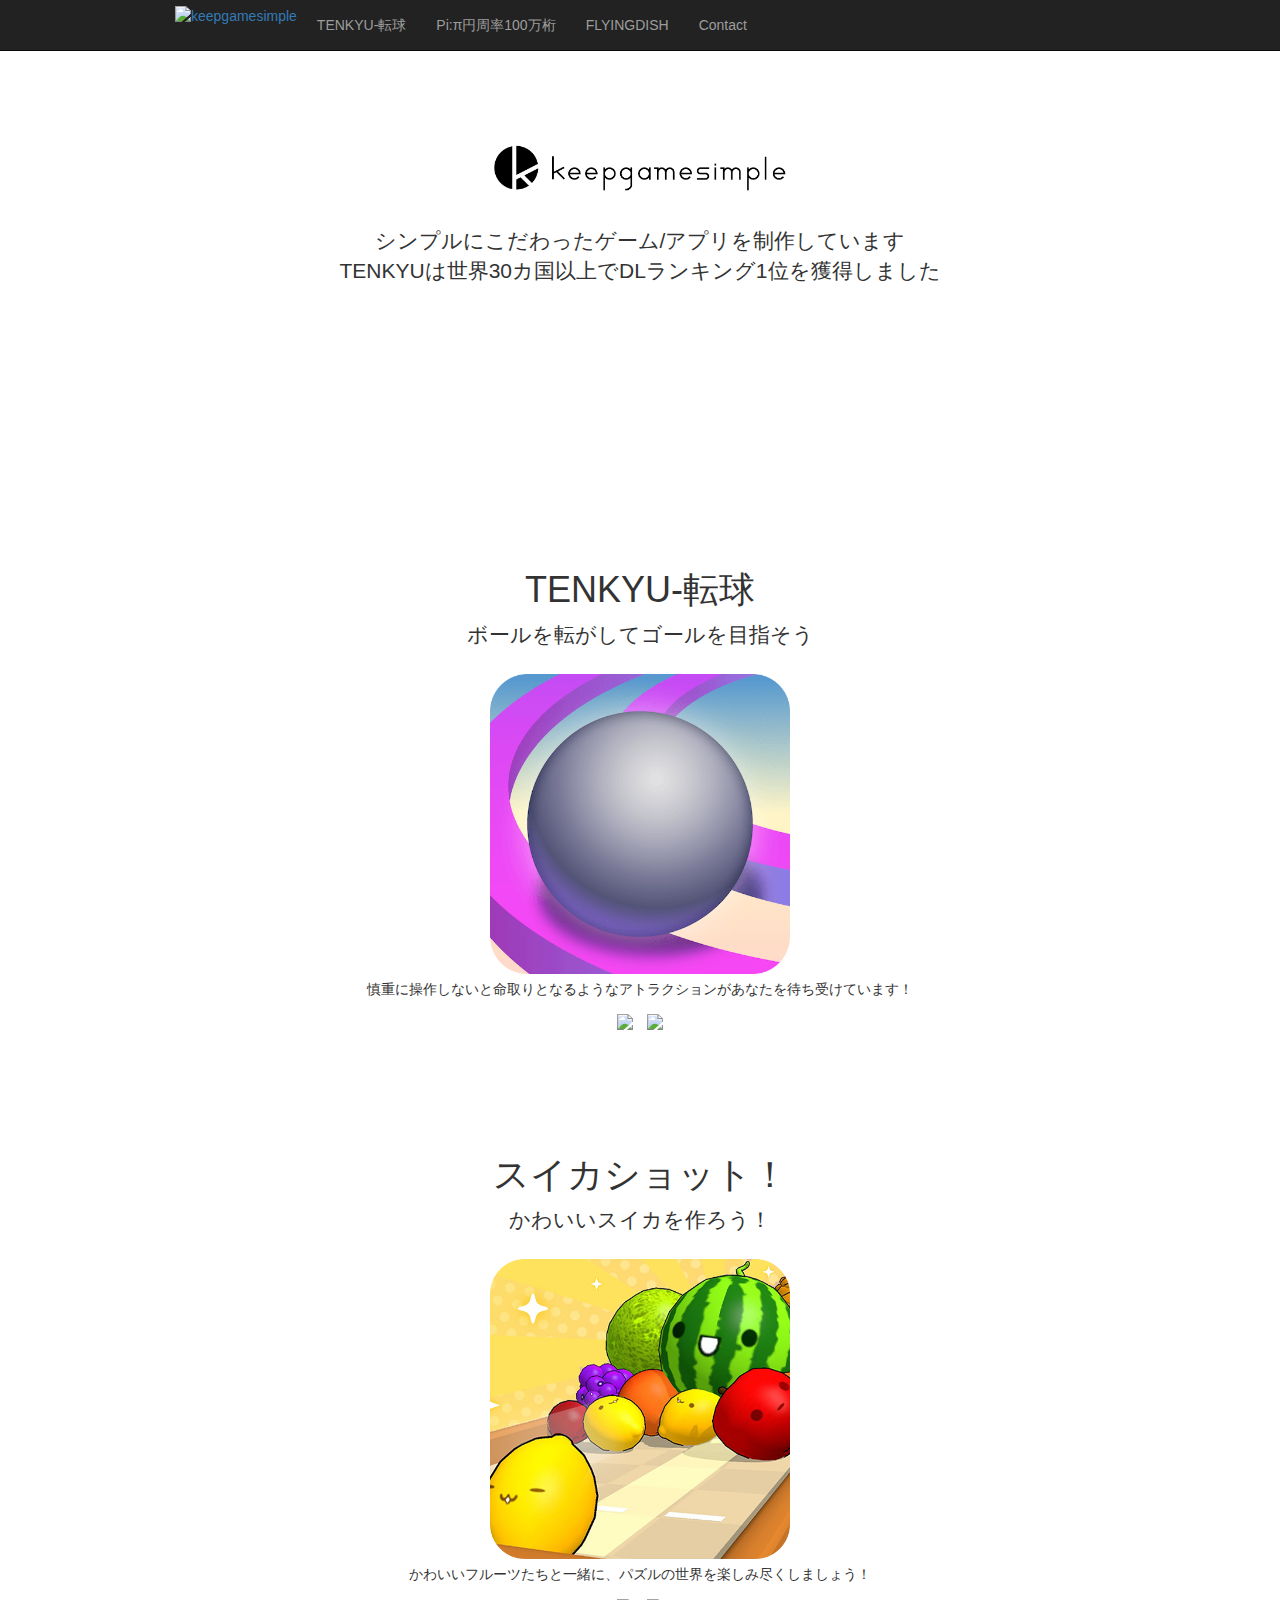
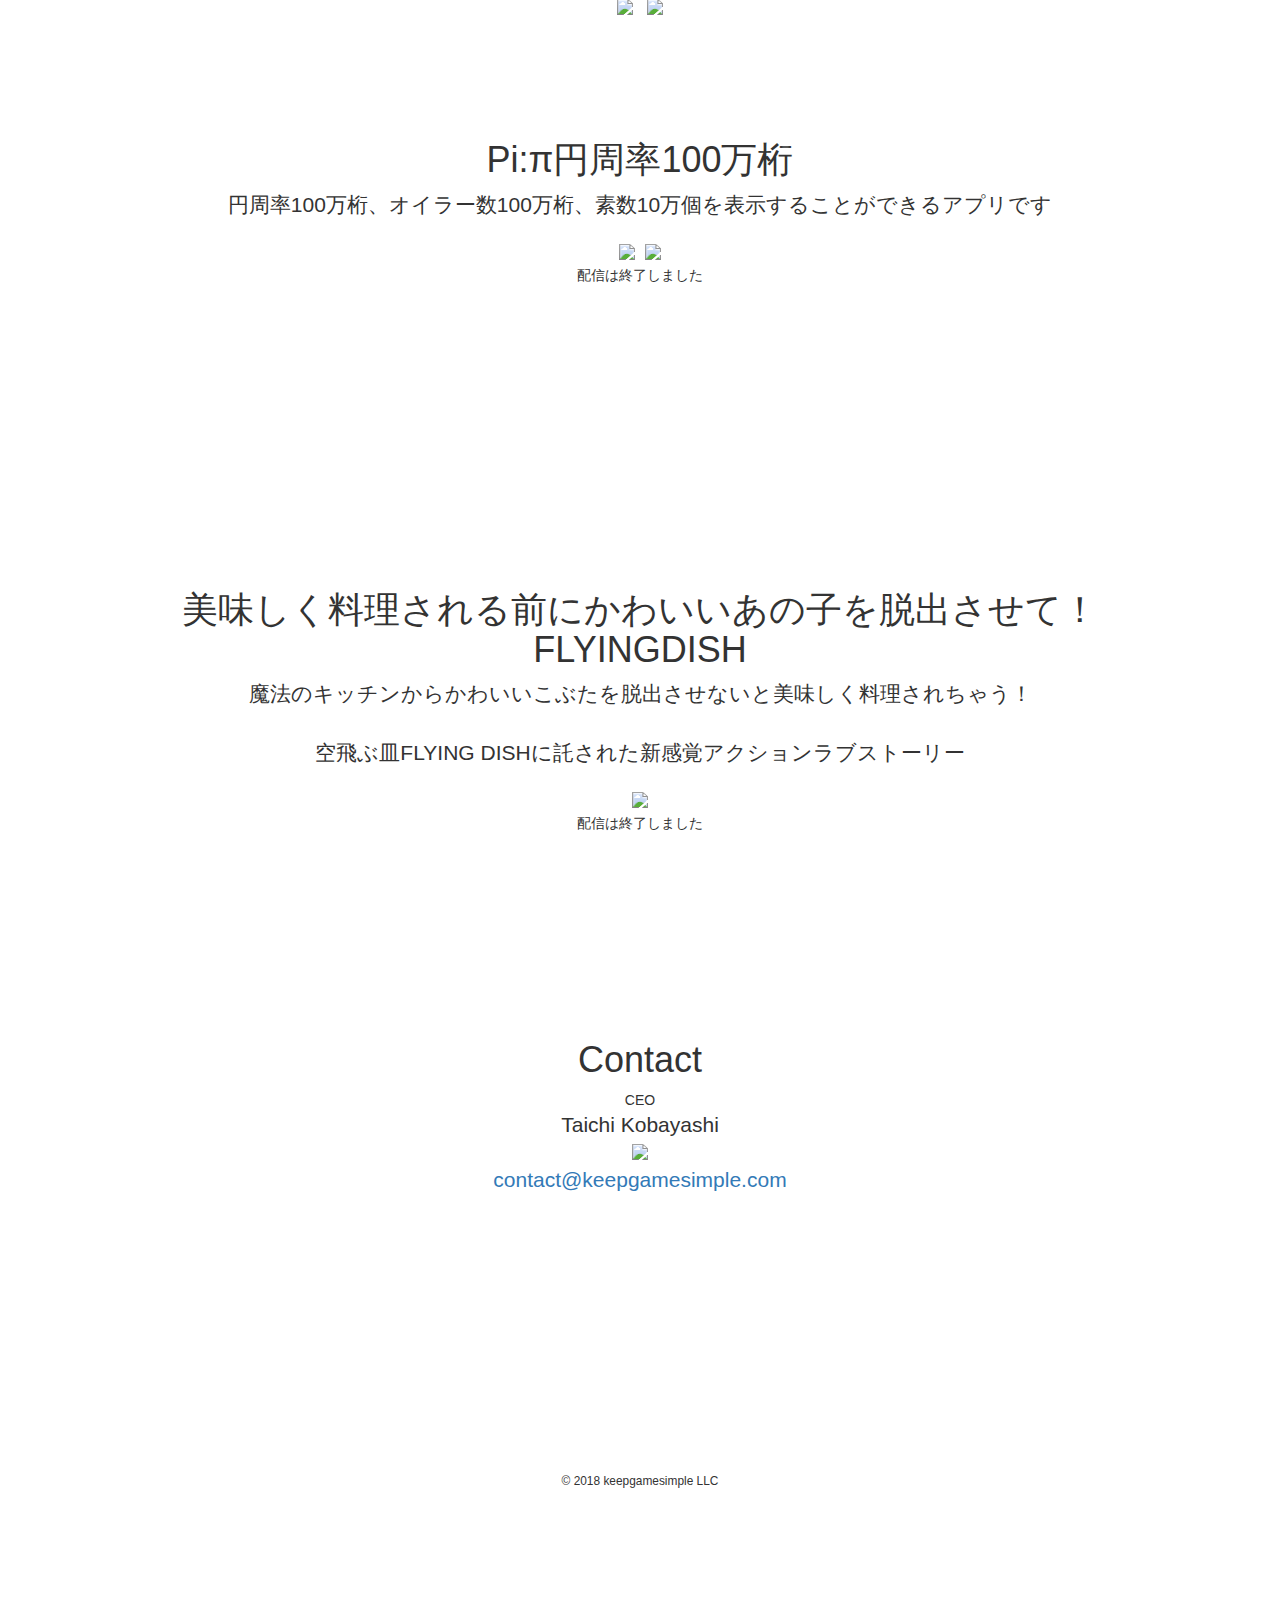
==== commit 4a2294f7: "Homepage" ====
--- a/index.html
+++ b/index.html
@@ -88,15 +88,28 @@
         <span itemprop="applicationCategory" hidden>Game</span>
       </div>
 
+      <div class="starter-template" id="suikashot" itemscope itemtype="http://schema.org/MobileApplication">
+        <h1 itemprop="name">スイカショット！</h1>
+        <p class="lead" itemprop="description">かわいいスイカを作ろう！<br></p>
+        <figure> 
+          <img src="image/suikashot_icon.png" width="300px">
+        </figure>
+        <p>かわいいフルーツたちと一緒に、パズルの世界を楽しみ尽くしましょう！</p>
+        <div>
+          <a target=”_blank” href="https://apps.apple.com/us/app/watermelon-shot/id6476451355"><img width="135px" src="image/Download_on_the_App_Store_Badge_US-UK_135x40.svg"></a>
+          <a target=”_blank” href="https://play.google.com/store/apps/details?id=com.keepgamesimple.suikashot"><img width="155px" src="image/google-play-badge.png"></a>
+        </div>
+        <span itemprop="operatingSystem" hidden>iOS, Android</span>
+        <span itemprop="applicationCategory" hidden>Game</span>
+      </div>
+
       <div class="starter-template" id="pi" itemscope itemtype="http://schema.org/MobileApplication">
         <h1 itemprop="name">Pi:π円周率100万桁</h1>
         <p class="lead" itemprop="description">円周率100万桁、オイラー数100万桁、素数10万個を表示することができるアプリです</p>
         <figure> 
           <img src="image/pi3.png" width="300px"><img src="image/pi1.png" width="300px"> 
         </figure>
-        <div>
-          <a target=”_blank” href="https://itunes.apple.com/app/id1037576106?mt=8"><img width="135px" src="image/Download_on_the_App_Store_Badge_US-UK_135x40.svg"></a>
-        </div>
+        <p>配信は終了しました</p>
         <span itemprop="operatingSystem" hidden>iOS, Android</span>
         <span itemprop="applicationCategory" hidden>Game</span>
       </div>
@@ -126,7 +139,7 @@
         </address>
       </div>
 
-      <div class="starter-template-copylight">
+      <div class="starter-template copylight">
         <p><small>&copy; 2018 keepgamesimple LLC</small></p>
       </div>
 
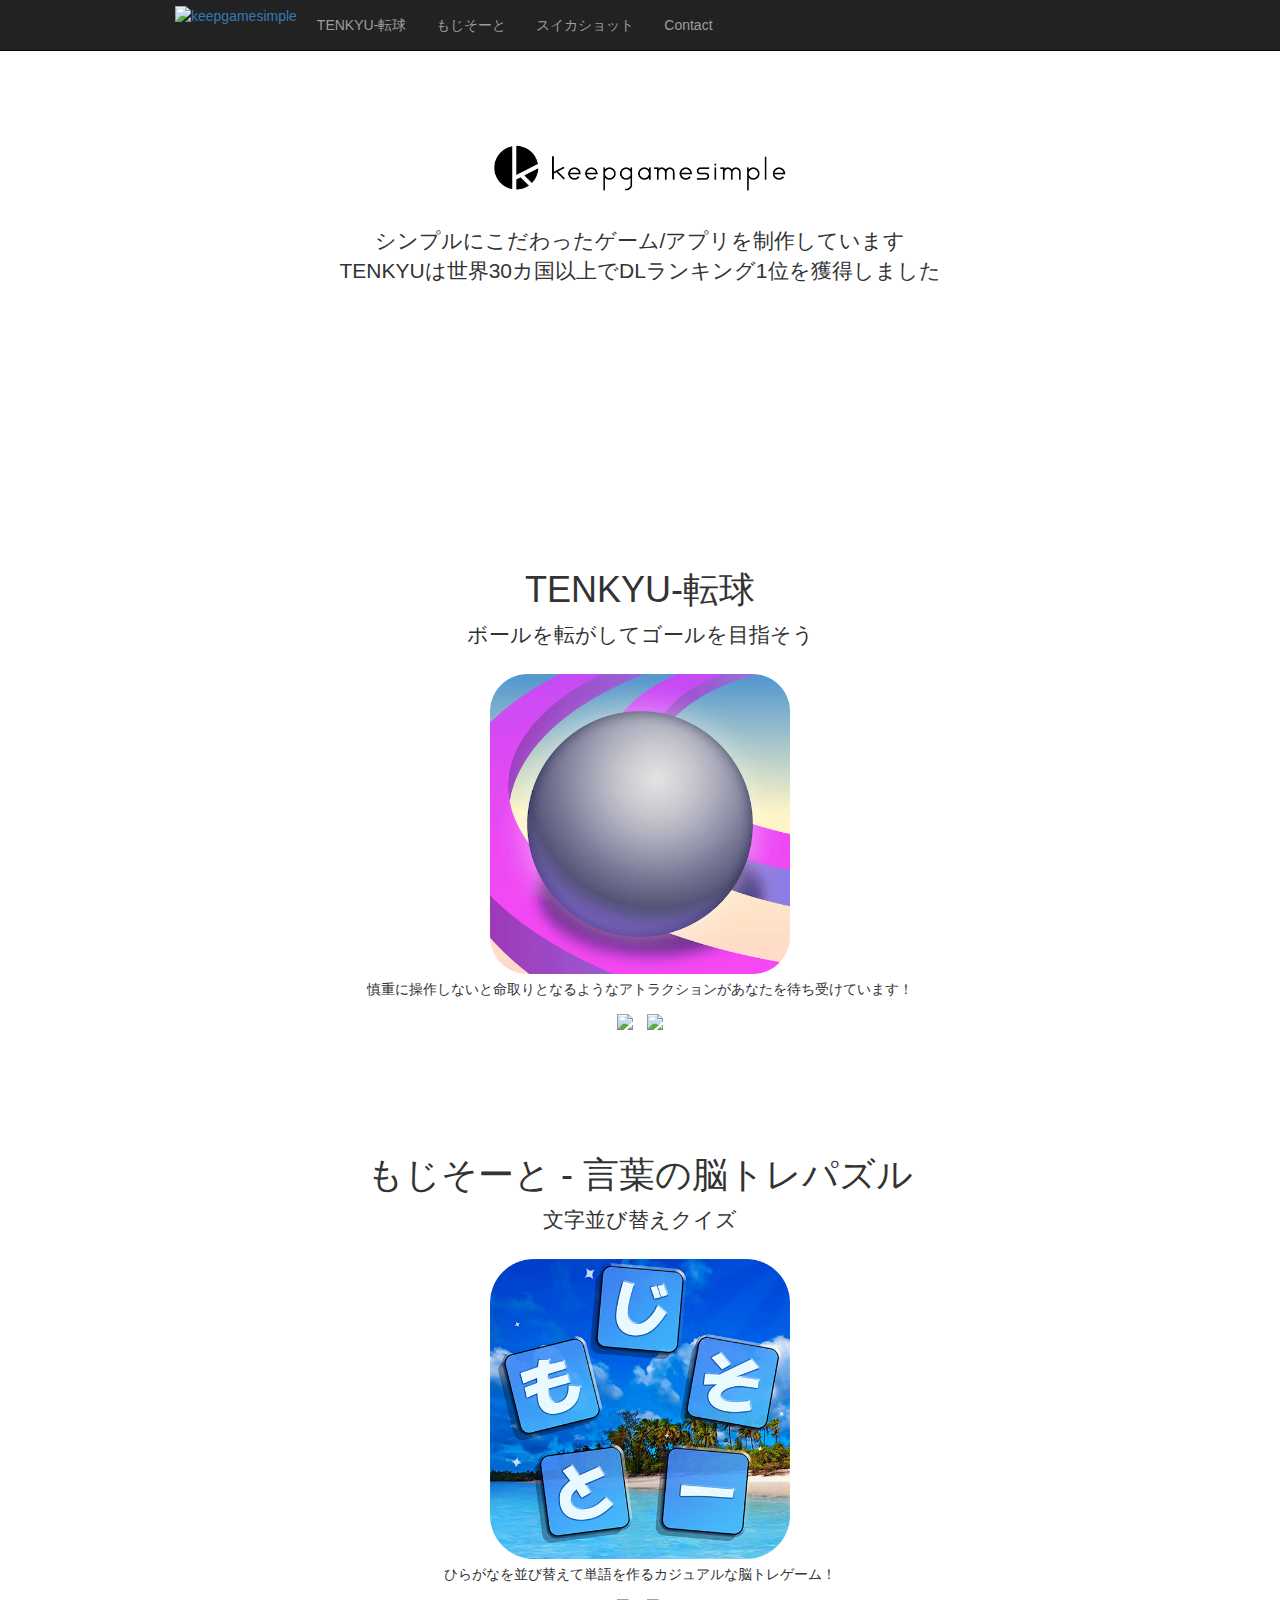
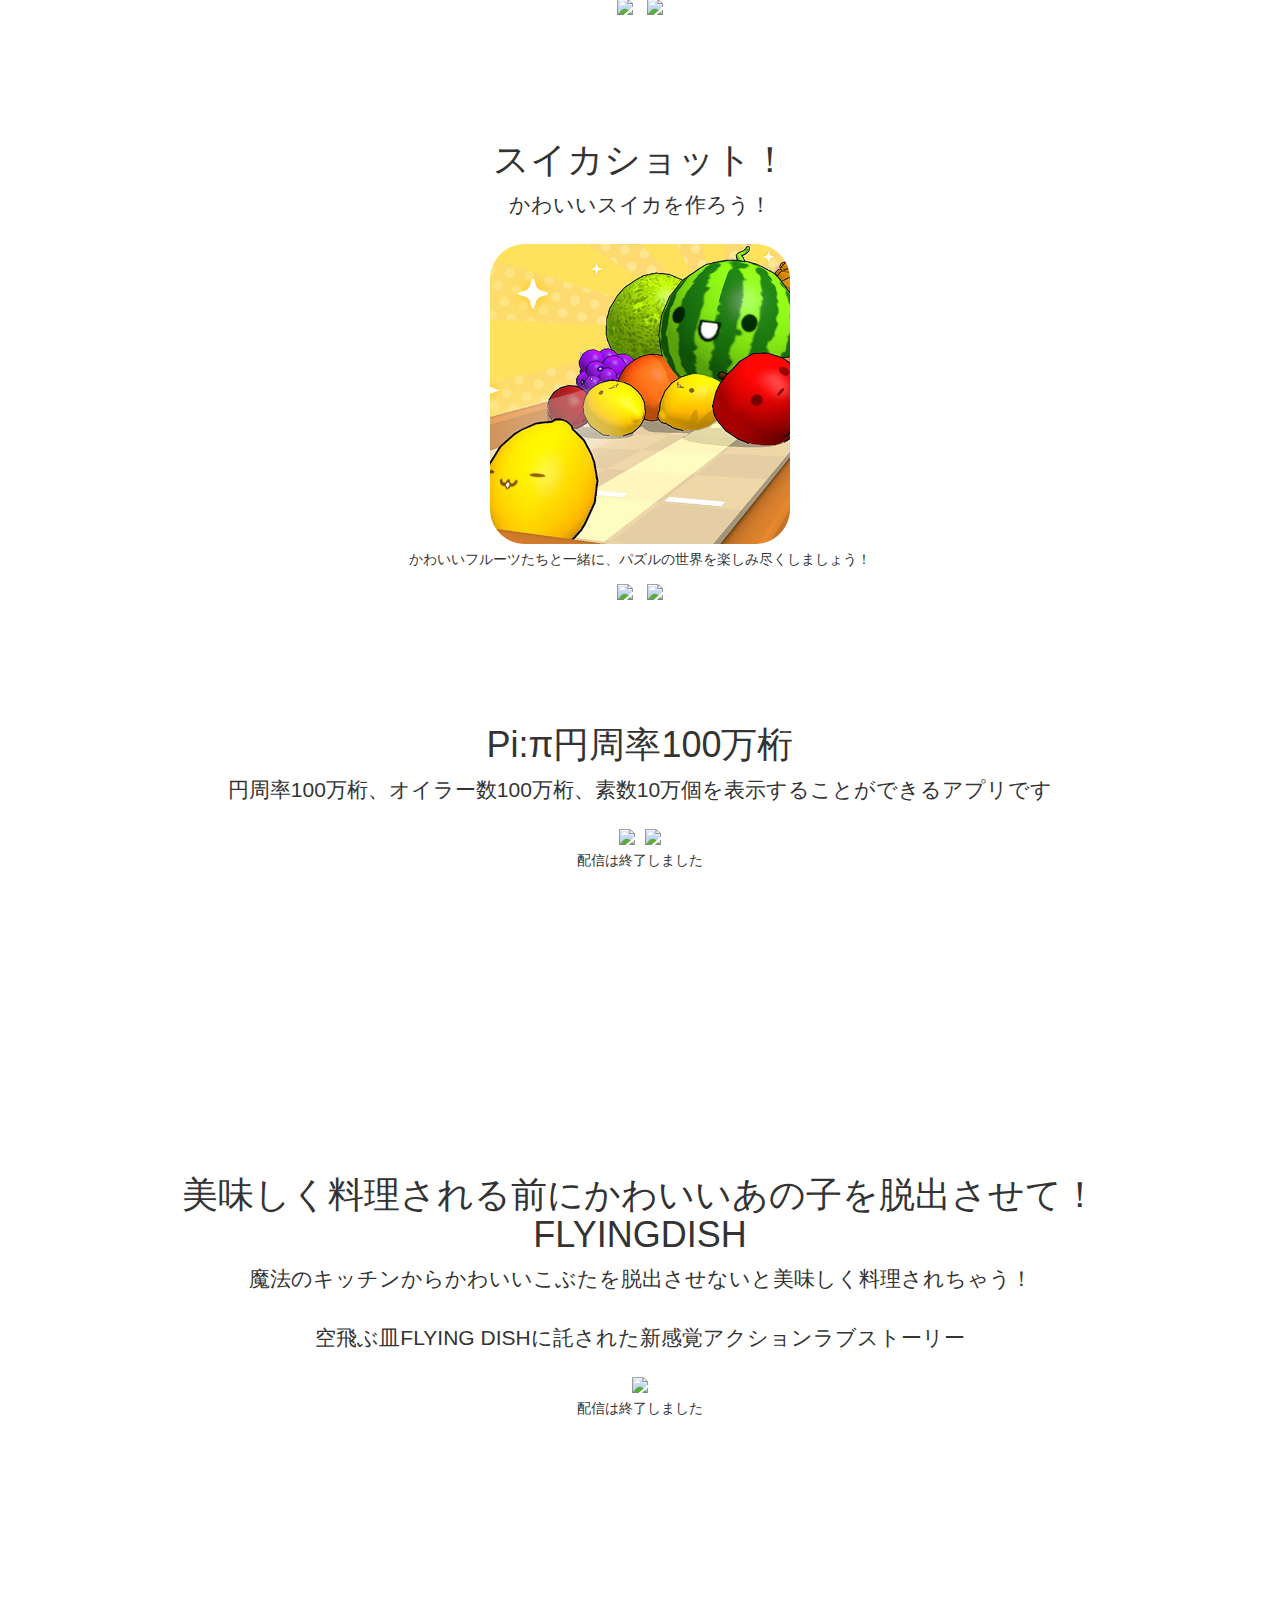
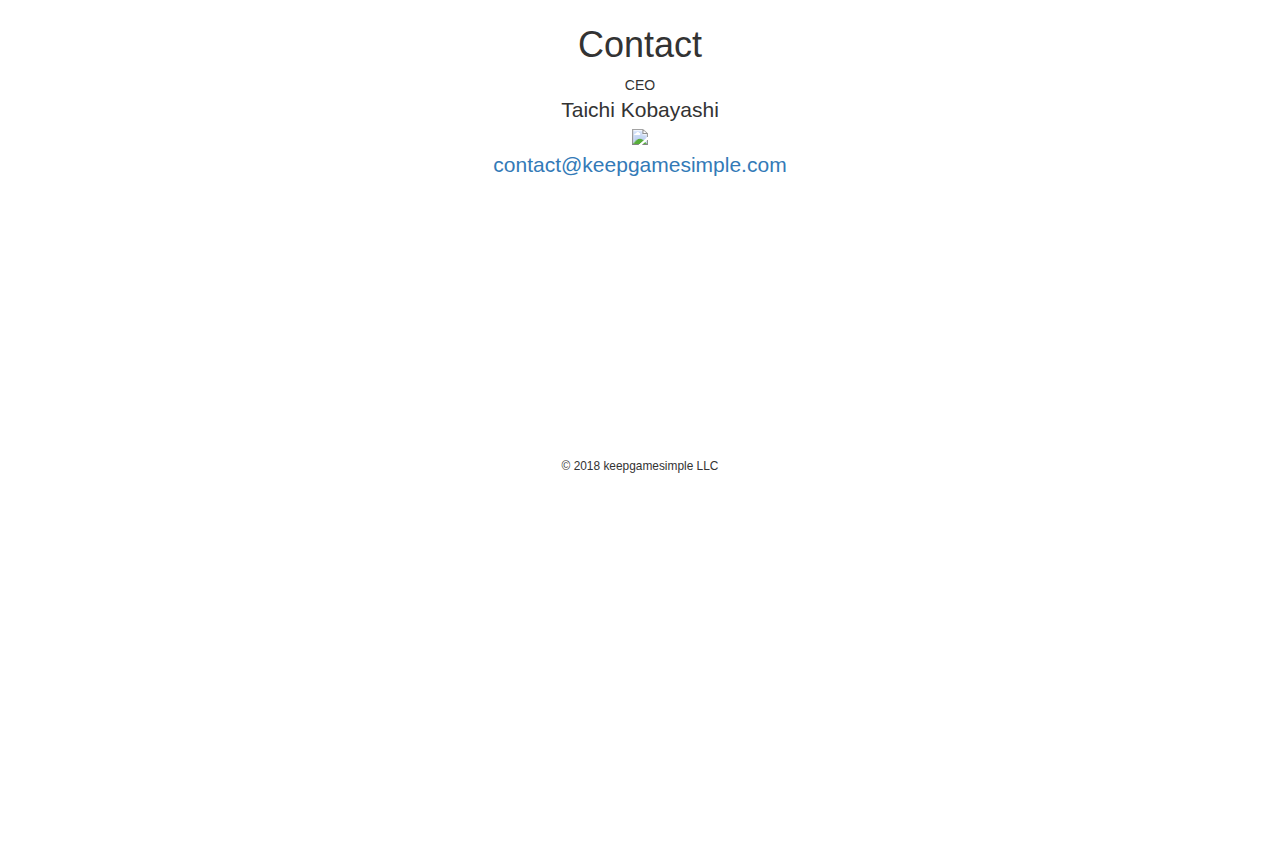
==== commit e6fb73b8: "もじそーと" ====
--- a/index.html
+++ b/index.html
@@ -59,8 +59,8 @@
         <div id="navbar" class="collapse navbar-collapse">
           <ul class="nav navbar-nav"  itemscope itemtype="http://schema.org/SiteNavigationElement">
             <li itemprop="name"><a href="#tenkyu">TENKYU-転球</a></li>
-            <li itemprop="name"><a href="#pi">Pi:π円周率100万桁</a></li>
-            <li itemprop="name"><a href="#flyingdish">FLYINGDISH</a></li>
+            <li itemprop="name"><a href="#mojisort">もじそーと</a></li>
+            <li itemprop="name"><a href="#suikashot">スイカショット</a></li>
             <li itemprop="name"><a href="#contact">Contact</a></li>
           </ul>
         </div><!--/.nav-collapse -->
@@ -83,6 +83,21 @@
         <div>
           <a target=”_blank” href="https://itunes.apple.com/app/id1189800250?mt=8"><img width="135px" src="image/Download_on_the_App_Store_Badge_US-UK_135x40.svg"></a>
           <a target=”_blank” href="https://play.google.com/store/apps/details?id=io.voodoo.tenkyu"><img width="155px" src="image/google-play-badge.png"></a>
+        </div>
+        <span itemprop="operatingSystem" hidden>iOS, Android</span>
+        <span itemprop="applicationCategory" hidden>Game</span>
+      </div>
+
+      <div class="starter-template" id="mojisort" itemscope itemtype="http://schema.org/MobileApplication">
+        <h1 itemprop="name">もじそーと - 言葉の脳トレパズル</h1>
+        <p class="lead" itemprop="description">文字並び替えクイズ<br></p>
+        <figure> 
+          <img src="image/mojisort_icon.png" width="300px">
+        </figure>
+        <p>ひらがなを並び替えて単語を作るカジュアルな脳トレゲーム！</p>
+        <div>
+          <a target=”_blank” href="https://apps.apple.com/app/id6514320038"><img width="135px" src="image/Download_on_the_App_Store_Badge_US-UK_135x40.svg"></a>
+          <a target=”_blank” href="https://play.google.com/store/apps/details?id=com.keepgamesimple.mojisort"><img width="155px" src="image/google-play-badge.png"></a>
         </div>
         <span itemprop="operatingSystem" hidden>iOS, Android</span>
         <span itemprop="applicationCategory" hidden>Game</span>
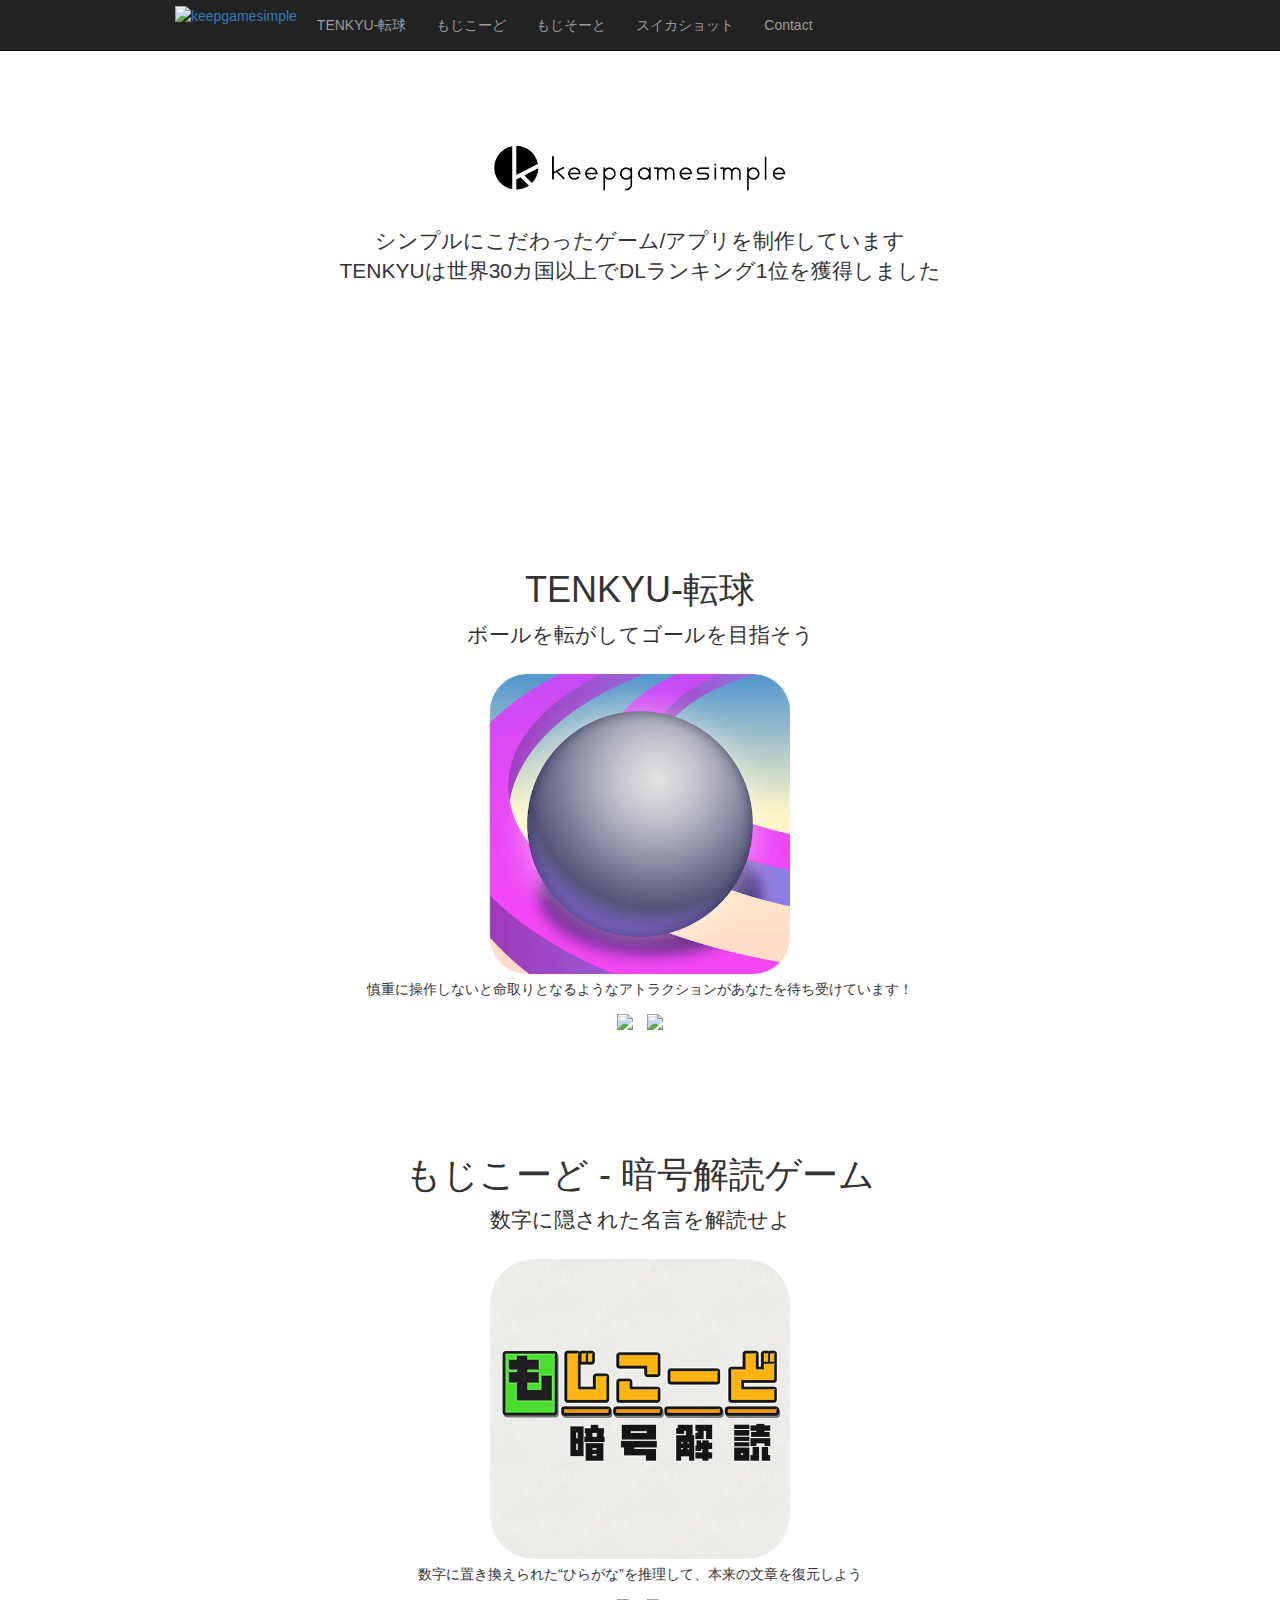
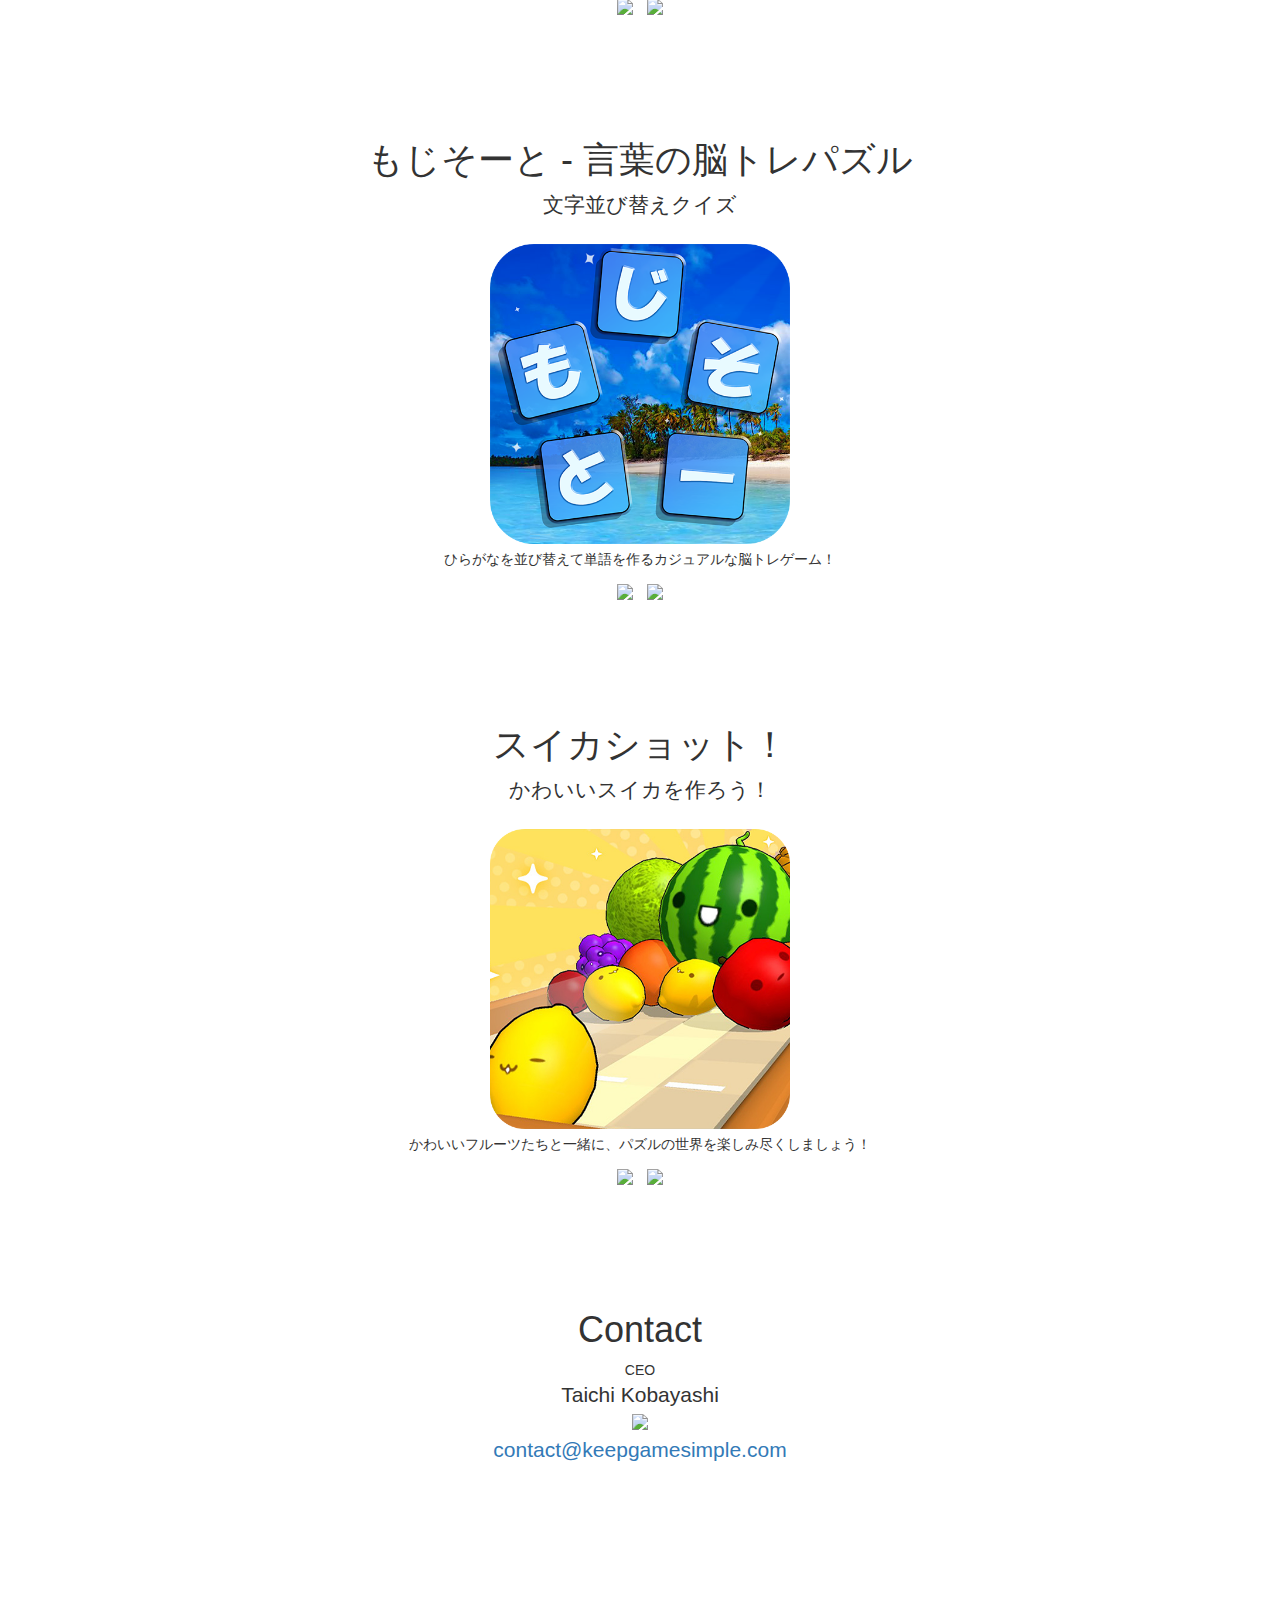
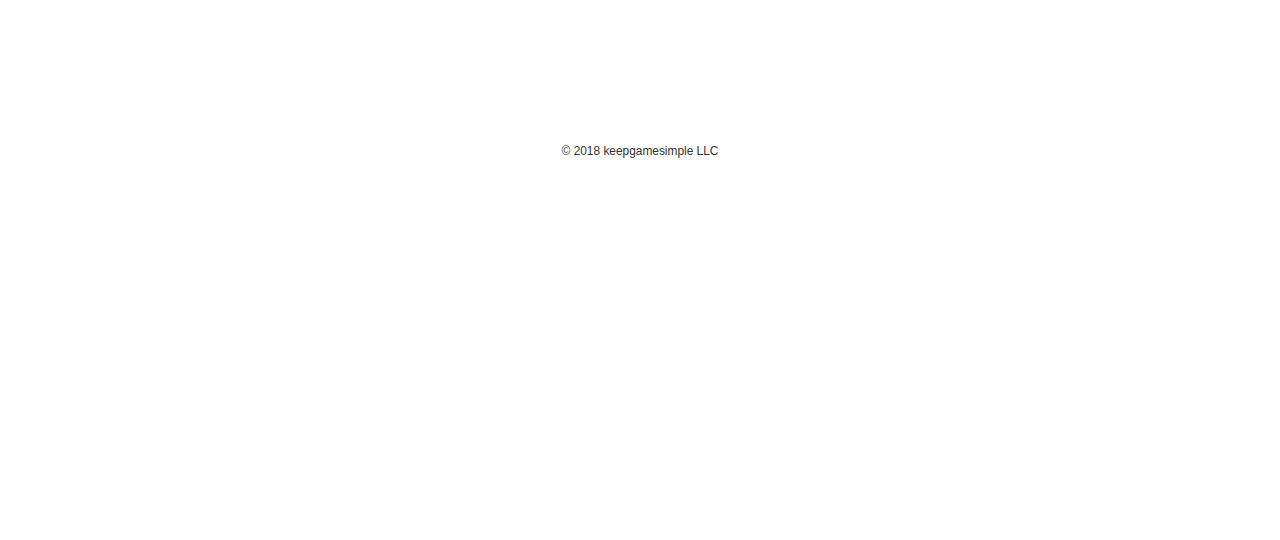
==== commit 8b103dbd: "mojicode" ====
--- a/index.html
+++ b/index.html
@@ -1,28 +1,44 @@
 <!DOCTYPE html>
 <html>
   <head>
-    <meta charset="utf-8">
-    <meta http-equiv="X-UA-Compatible" content="IE=edge">
-    <meta name="viewport" content="width=device-width, initial-scale=1">
+    <meta charset="utf-8" />
+    <meta http-equiv="X-UA-Compatible" content="IE=edge" />
+    <meta name="viewport" content="width=device-width, initial-scale=1" />
     <!-- The above 3 meta tags *must* come first in the head; any other head content must come *after* these tags -->
 
     <title>keepgamesimple</title>
     <link rel="icon" type="image/png" href="image/favicon.png" />
 
-    <meta name="keywords" content="keepgamesimple"/>
-    <meta name="description" content="iOS, Android向けゲーム「TENKYU」は世界30カ国以上でDLランキング1位を獲得. keepgamesimpleはシンプルにこだわったゲームを制作しています"/>
-   
+    <meta name="keywords" content="keepgamesimple" />
+    <meta
+      name="description"
+      content="iOS, Android向けゲーム「TENKYU」は世界30カ国以上でDLランキング1位を獲得. keepgamesimpleはシンプルにこだわったゲームを制作しています"
+    />
+
     <meta property="og:title" content="keepgamesimple" />
     <meta property="og:url" content="https://kbysta1.github.io/index.html" />
     <meta property="og:type" content="website" />
     <meta property="og:image" content="https://kbysta1.github.io/image/keepgamesimple_logo.png" />
     <meta property="og:site_name" content="keepgamesimple" />
-    <meta property="og:description" content="iOS, Android向けゲーム「TENKYU」は世界30カ国以上でDLランキング1位を獲得. keepgamesimpleはシンプルにこだわったゲームを制作しています" />
+    <meta
+      property="og:description"
+      content="iOS, Android向けゲーム「TENKYU」は世界30カ国以上でDLランキング1位を獲得. keepgamesimpleはシンプルにこだわったゲームを制作しています"
+    />
 
     <!-- Bootstrap -->
-    <link rel="stylesheet" href="https://maxcdn.bootstrapcdn.com/bootstrap/3.3.7/css/bootstrap.min.css" integrity="sha384-BVYiiSIFeK1dGmJRAkycuHAHRg32OmUcww7on3RYdg4Va+PmSTsz/K68vbdEjh4u" crossorigin="anonymous">
-    <link rel="stylesheet" href="https://maxcdn.bootstrapcdn.com/bootstrap/3.3.7/css/bootstrap-theme.min.css" integrity="sha384-rHyoN1iRsVXV4nD0JutlnGaslCJuC7uwjduW9SVrLvRYooPp2bWYgmgJQIXwl/Sp" crossorigin="anonymous">
-    <link rel="stylesheet" href="css/custom.css">
+    <link
+      rel="stylesheet"
+      href="https://maxcdn.bootstrapcdn.com/bootstrap/3.3.7/css/bootstrap.min.css"
+      integrity="sha384-BVYiiSIFeK1dGmJRAkycuHAHRg32OmUcww7on3RYdg4Va+PmSTsz/K68vbdEjh4u"
+      crossorigin="anonymous"
+    />
+    <link
+      rel="stylesheet"
+      href="https://maxcdn.bootstrapcdn.com/bootstrap/3.3.7/css/bootstrap-theme.min.css"
+      integrity="sha384-rHyoN1iRsVXV4nD0JutlnGaslCJuC7uwjduW9SVrLvRYooPp2bWYgmgJQIXwl/Sp"
+      crossorigin="anonymous"
+    />
+    <link rel="stylesheet" href="css/custom.css" />
 
     <!-- HTML5 shim and Respond.js for IE8 support of HTML5 elements and media queries -->
     <!-- WARNING: Respond.js doesn't work if you view the page via file:// -->
@@ -32,57 +48,98 @@
     <![endif]-->
 
     <script>
-      (function(i,s,o,g,r,a,m){i['GoogleAnalyticsObject']=r;i[r]=i[r]||function(){
-      (i[r].q=i[r].q||[]).push(arguments)},i[r].l=1*new Date();a=s.createElement(o),
-      m=s.getElementsByTagName(o)[0];a.async=1;a.src=g;m.parentNode.insertBefore(a,m)
-      })(window,document,'script','https://www.google-analytics.com/analytics.js','ga');
-    
-      ga('create', 'UA-96598038-1', 'auto');
-      ga('send', 'pageview');
-    
+      (function (i, s, o, g, r, a, m) {
+        i["GoogleAnalyticsObject"] = r;
+        (i[r] =
+          i[r] ||
+          function () {
+            (i[r].q = i[r].q || []).push(arguments);
+          }),
+          (i[r].l = 1 * new Date());
+        (a = s.createElement(o)), (m = s.getElementsByTagName(o)[0]);
+        a.async = 1;
+        a.src = g;
+        m.parentNode.insertBefore(a, m);
+      })(window, document, "script", "https://www.google-analytics.com/analytics.js", "ga");
+
+      ga("create", "UA-96598038-1", "auto");
+      ga("send", "pageview");
     </script>
   </head>
   <body>
-
     <nav class="navbar navbar-inverse navbar-fixed-top">
       <div class="container">
         <div class="navbar-header">
-          <button type="button" class="navbar-toggle collapsed" data-toggle="collapse" data-target="#navbar" aria-expanded="false" aria-controls="navbar">
+          <button
+            type="button"
+            class="navbar-toggle collapsed"
+            data-toggle="collapse"
+            data-target="#navbar"
+            aria-expanded="false"
+            aria-controls="navbar"
+          >
             <span class="sr-only">Toggle navigation</span>
             <span class="icon-bar"></span>
             <span class="icon-bar"></span>
             <span class="icon-bar"></span>
             <span class="icon-bar"></span>
           </button>
-          <a href="#"><img alt="keepgamesimple" src="image/logo_white.png" width="40px" style="margin-top:6px"></a>
+          <a href="#"><img alt="keepgamesimple" src="image/logo_white.png" width="40px" style="margin-top: 6px" /></a>
         </div>
         <div id="navbar" class="collapse navbar-collapse">
-          <ul class="nav navbar-nav"  itemscope itemtype="http://schema.org/SiteNavigationElement">
+          <ul class="nav navbar-nav" itemscope itemtype="http://schema.org/SiteNavigationElement">
             <li itemprop="name"><a href="#tenkyu">TENKYU-転球</a></li>
+            <li itemprop="name"><a href="#mojicode">もじこーど</a></li>
             <li itemprop="name"><a href="#mojisort">もじそーと</a></li>
             <li itemprop="name"><a href="#suikashot">スイカショット</a></li>
             <li itemprop="name"><a href="#contact">Contact</a></li>
           </ul>
-        </div><!--/.nav-collapse -->
+        </div>
+        <!--/.nav-collapse -->
       </div>
     </nav>
 
     <div class="container">
       <div class="starter-template" id="about">
-        <h1> <img src="image/logo_black2.png" width="300px"> </h1>
-        <p class="lead">シンプルにこだわったゲーム/アプリを制作しています<br>TENKYUは世界30カ国以上でDLランキング1位を獲得しました</p>
+        <h1><img src="image/logo_black2.png" width="300px" /></h1>
+        <p class="lead">
+          シンプルにこだわったゲーム/アプリを制作しています<br />TENKYUは世界30カ国以上でDLランキング1位を獲得しました
+        </p>
       </div>
 
       <div class="starter-template" id="tenkyu" itemscope itemtype="http://schema.org/MobileApplication">
         <h1 itemprop="name">TENKYU-転球</h1>
-        <p class="lead" itemprop="description">ボールを転がしてゴールを目指そう<br></p>
-        <figure> 
-          <img src="image/tenkyu_icon_rounded.png" width="300px">
-        </figure>
-        <p> 慎重に操作しないと命取りとなるようなアトラクションがあなたを待ち受けています！</p>
-        <div>
-          <a target=”_blank” href="https://itunes.apple.com/app/id1189800250?mt=8"><img width="135px" src="image/Download_on_the_App_Store_Badge_US-UK_135x40.svg"></a>
-          <a target=”_blank” href="https://play.google.com/store/apps/details?id=io.voodoo.tenkyu"><img width="155px" src="image/google-play-badge.png"></a>
+        <p class="lead" itemprop="description">ボールを転がしてゴールを目指そう<br /></p>
+        <figure>
+          <img src="image/tenkyu_icon_rounded.png" width="300px" />
+        </figure>
+        <p>慎重に操作しないと命取りとなるようなアトラクションがあなたを待ち受けています！</p>
+        <div>
+          <a target="”_blank”" href="https://itunes.apple.com/app/id1189800250?mt=8"
+            ><img width="135px" src="image/Download_on_the_App_Store_Badge_US-UK_135x40.svg"
+          /></a>
+          <a target="”_blank”" href="https://play.google.com/store/apps/details?id=io.voodoo.tenkyu"
+            ><img width="155px" src="image/google-play-badge.png"
+          /></a>
+        </div>
+        <span itemprop="operatingSystem" hidden>iOS, Android</span>
+        <span itemprop="applicationCategory" hidden>Game</span>
+      </div>
+
+      <div class="starter-template" id="mojicord" itemscope itemtype="http://schema.org/MobileApplication">
+        <h1 itemprop="name">もじこーど - 暗号解読ゲーム</h1>
+        <p class="lead" itemprop="description">数字に隠された名言を解読せよ<br /></p>
+        <figure>
+          <img src="image/mojicode_icon.png" width="300px" />
+        </figure>
+        <p>数字に置き換えられた“ひらがな”を推理して、本来の文章を復元しよう</p>
+        <div>
+          <a target="”_blank”" href="https://apps.apple.com/app/id6744552797"
+            ><img width="135px" src="image/Download_on_the_App_Store_Badge_US-UK_135x40.svg"
+          /></a>
+          <a target="”_blank”" href="https://play.google.com/store/apps/details?id=com.keepgamesimple.ango"
+            ><img width="155px" src="image/google-play-badge.png"
+          /></a>
         </div>
         <span itemprop="operatingSystem" hidden>iOS, Android</span>
         <span itemprop="applicationCategory" hidden>Game</span>
@@ -90,14 +147,18 @@
 
       <div class="starter-template" id="mojisort" itemscope itemtype="http://schema.org/MobileApplication">
         <h1 itemprop="name">もじそーと - 言葉の脳トレパズル</h1>
-        <p class="lead" itemprop="description">文字並び替えクイズ<br></p>
-        <figure> 
-          <img src="image/mojisort_icon.png" width="300px">
+        <p class="lead" itemprop="description">文字並び替えクイズ<br /></p>
+        <figure>
+          <img src="image/mojisort_icon.png" width="300px" />
         </figure>
         <p>ひらがなを並び替えて単語を作るカジュアルな脳トレゲーム！</p>
         <div>
-          <a target=”_blank” href="https://apps.apple.com/app/id6514320038"><img width="135px" src="image/Download_on_the_App_Store_Badge_US-UK_135x40.svg"></a>
-          <a target=”_blank” href="https://play.google.com/store/apps/details?id=com.keepgamesimple.mojisort"><img width="155px" src="image/google-play-badge.png"></a>
+          <a target="”_blank”" href="https://apps.apple.com/app/id6514320038"
+            ><img width="135px" src="image/Download_on_the_App_Store_Badge_US-UK_135x40.svg"
+          /></a>
+          <a target="”_blank”" href="https://play.google.com/store/apps/details?id=com.keepgamesimple.mojisort"
+            ><img width="155px" src="image/google-play-badge.png"
+          /></a>
         </div>
         <span itemprop="operatingSystem" hidden>iOS, Android</span>
         <span itemprop="applicationCategory" hidden>Game</span>
@@ -105,37 +166,19 @@
 
       <div class="starter-template" id="suikashot" itemscope itemtype="http://schema.org/MobileApplication">
         <h1 itemprop="name">スイカショット！</h1>
-        <p class="lead" itemprop="description">かわいいスイカを作ろう！<br></p>
-        <figure> 
-          <img src="image/suikashot_icon.png" width="300px">
+        <p class="lead" itemprop="description">かわいいスイカを作ろう！<br /></p>
+        <figure>
+          <img src="image/suikashot_icon.png" width="300px" />
         </figure>
         <p>かわいいフルーツたちと一緒に、パズルの世界を楽しみ尽くしましょう！</p>
         <div>
-          <a target=”_blank” href="https://apps.apple.com/us/app/watermelon-shot/id6476451355"><img width="135px" src="image/Download_on_the_App_Store_Badge_US-UK_135x40.svg"></a>
-          <a target=”_blank” href="https://play.google.com/store/apps/details?id=com.keepgamesimple.suikashot"><img width="155px" src="image/google-play-badge.png"></a>
-        </div>
-        <span itemprop="operatingSystem" hidden>iOS, Android</span>
-        <span itemprop="applicationCategory" hidden>Game</span>
-      </div>
-
-      <div class="starter-template" id="pi" itemscope itemtype="http://schema.org/MobileApplication">
-        <h1 itemprop="name">Pi:π円周率100万桁</h1>
-        <p class="lead" itemprop="description">円周率100万桁、オイラー数100万桁、素数10万個を表示することができるアプリです</p>
-        <figure> 
-          <img src="image/pi3.png" width="300px"><img src="image/pi1.png" width="300px"> 
-        </figure>
-        <p>配信は終了しました</p>
-        <span itemprop="operatingSystem" hidden>iOS, Android</span>
-        <span itemprop="applicationCategory" hidden>Game</span>
-      </div>
-
-      <div class="starter-template" id="flyingdish" itemscope itemtype="http://schema.org/MobileApplication">
-        <h1 itemprop="name">美味しく料理される前にかわいいあの子を脱出させて！FLYINGDISH</h1>
-        <p class="lead" itemprop="description">魔法のキッチンからかわいいこぶたを脱出させないと美味しく料理されちゃう！<br><br>空飛ぶ皿FLYING DISHに託された新感覚アクションラブストーリー</p>
-        <figure> 
-          <img src="image/flyingdish.png" width="300px">
-        </figure>
-        <p>配信は終了しました</p>
+          <a target="”_blank”" href="https://apps.apple.com/us/app/watermelon-shot/id6476451355"
+            ><img width="135px" src="image/Download_on_the_App_Store_Badge_US-UK_135x40.svg"
+          /></a>
+          <a target="”_blank”" href="https://play.google.com/store/apps/details?id=com.keepgamesimple.suikashot"
+            ><img width="155px" src="image/google-play-badge.png"
+          /></a>
+        </div>
         <span itemprop="operatingSystem" hidden>iOS, Android</span>
         <span itemprop="applicationCategory" hidden>Game</span>
       </div>
@@ -143,12 +186,14 @@
       <div class="starter-template" id="contact">
         <h1>Contact</h1>
         <address>
-          <p style="margin-bottom:0px">CEO</p>
-          <p class="lead" style="margin-bottom:0px">Taichi Kobayashi</p>
+          <p style="margin-bottom: 0px">CEO</p>
+          <p class="lead" style="margin-bottom: 0px">Taichi Kobayashi</p>
           <div>
             <!-- <a target=”_blank” href="http://qiita.com/kbysta1" alt="qiita"><img src="image/qiita-square.png" width="64px"></a> -->
             <!-- <a target=”_blank” href="https://github.com/kbysta1" alt="github"><img src="image/GitHub-Mark-64px.png" width="64px"></a> -->
-            <a target=”_blank” href="https://twitter.com/kbysta1" alt="twitter"><img src="image/Twitter_Social_Icon_Blue.png" width="64px"></a>
+            <a target="”_blank”" href="https://twitter.com/kbysta1" alt="twitter"
+              ><img src="image/Twitter_Social_Icon_Blue.png" width="64px"
+            /></a>
           </div>
           <p class="lead"><a href="mailto:contact@keepgamesimple.com">contact@keepgamesimple.com</a></p>
         </address>
@@ -157,10 +202,14 @@
       <div class="starter-template copylight">
         <p><small>&copy; 2018 keepgamesimple LLC</small></p>
       </div>
-
-    </div><!-- /.container -->
+    </div>
+    <!-- /.container -->
 
     <script src="https://ajax.googleapis.com/ajax/libs/jquery/1.12.4/jquery.min.js"></script>
-    <script src="https://maxcdn.bootstrapcdn.com/bootstrap/3.3.7/js/bootstrap.min.js" integrity="sha384-Tc5IQib027qvyjSMfHjOMaLkfuWVxZxUPnCJA7l2mCWNIpG9mGCD8wGNIcPD7Txa" crossorigin="anonymous"></script>
+    <script
+      src="https://maxcdn.bootstrapcdn.com/bootstrap/3.3.7/js/bootstrap.min.js"
+      integrity="sha384-Tc5IQib027qvyjSMfHjOMaLkfuWVxZxUPnCJA7l2mCWNIpG9mGCD8wGNIcPD7Txa"
+      crossorigin="anonymous"
+    ></script>
   </body>
 </html>
